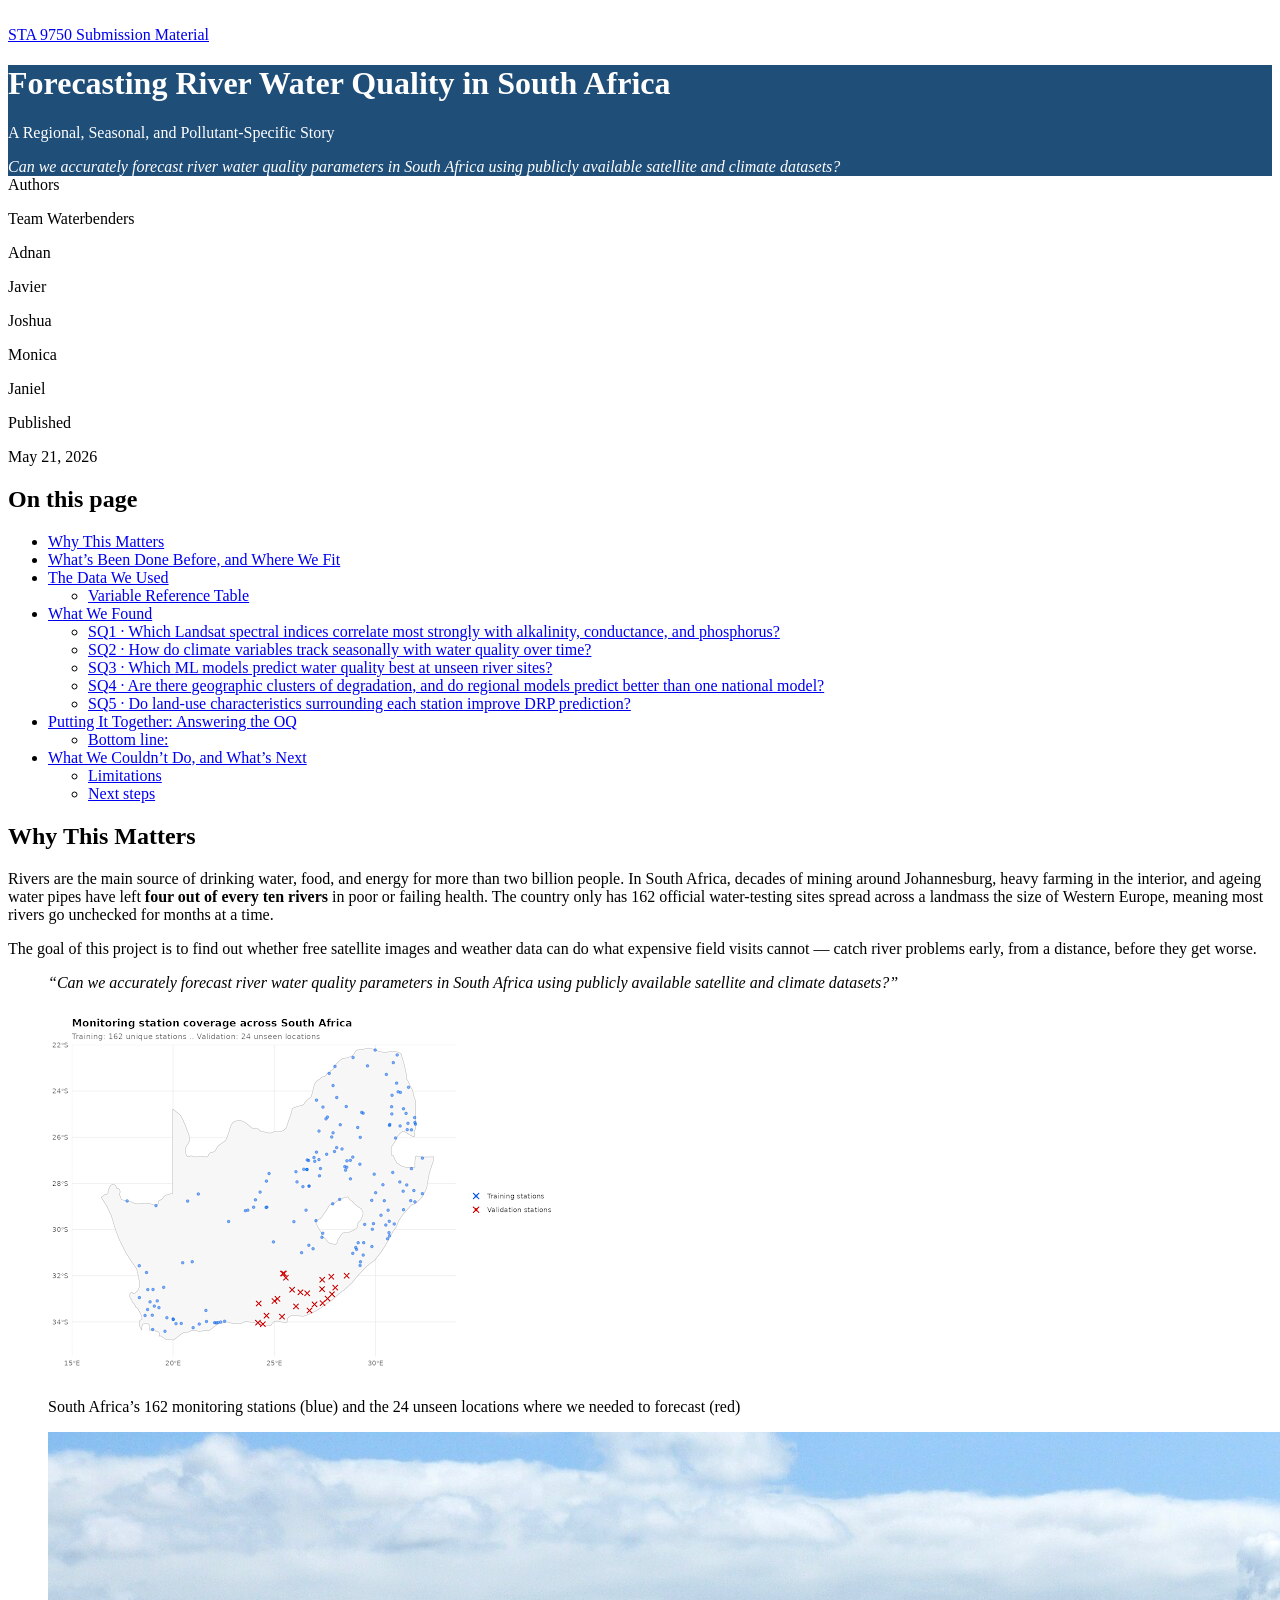
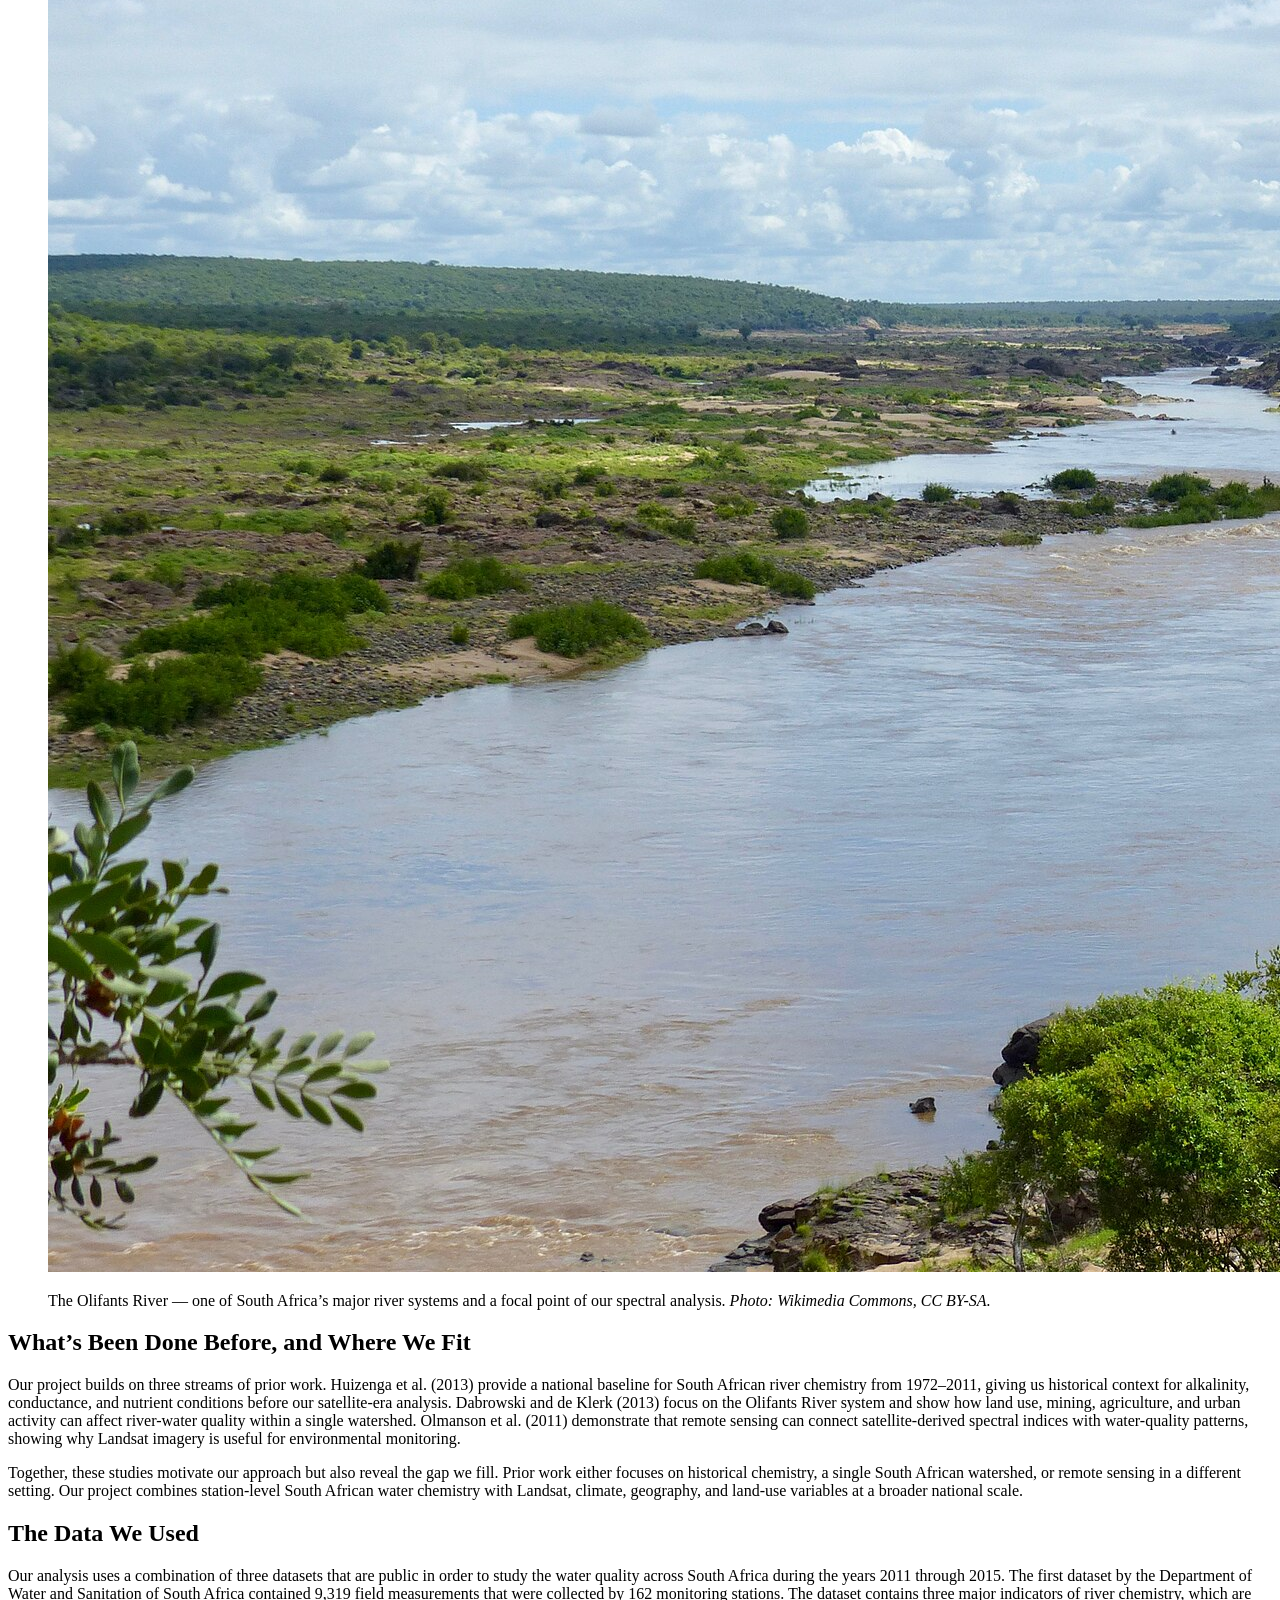
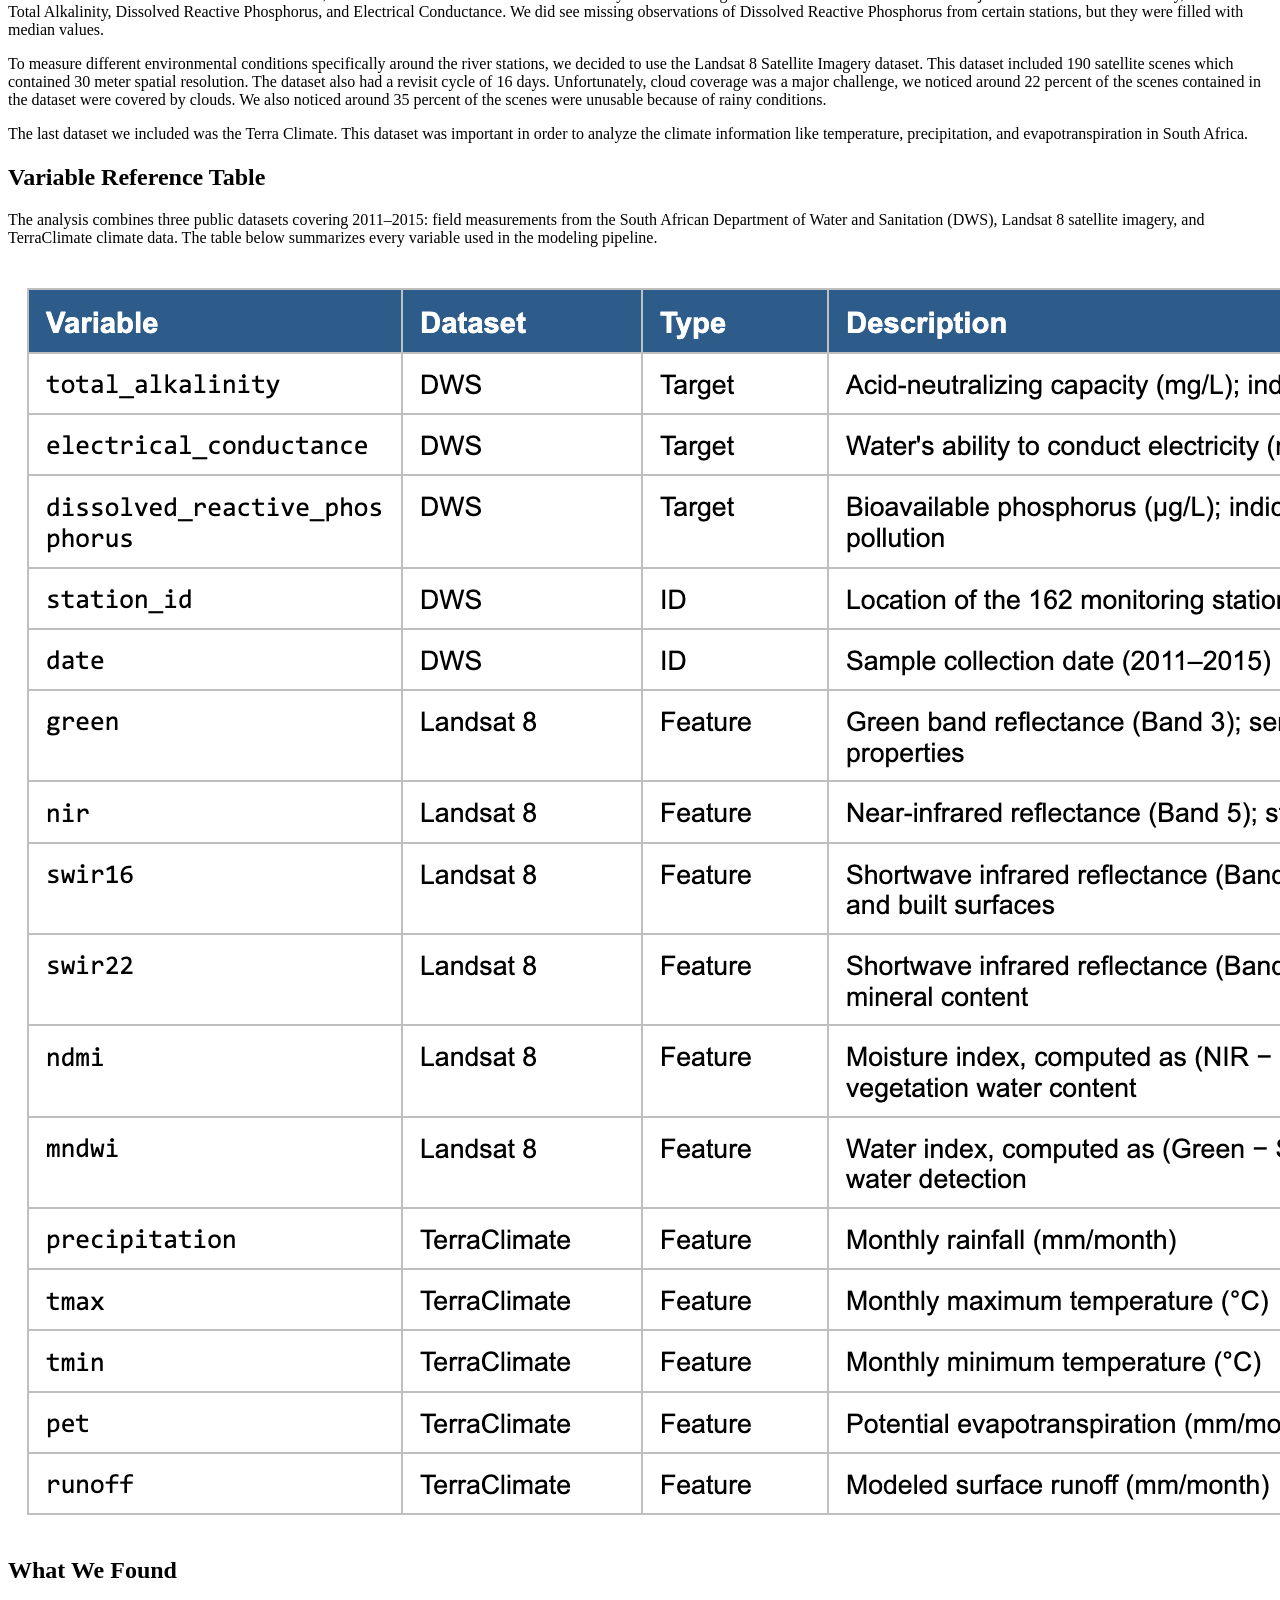
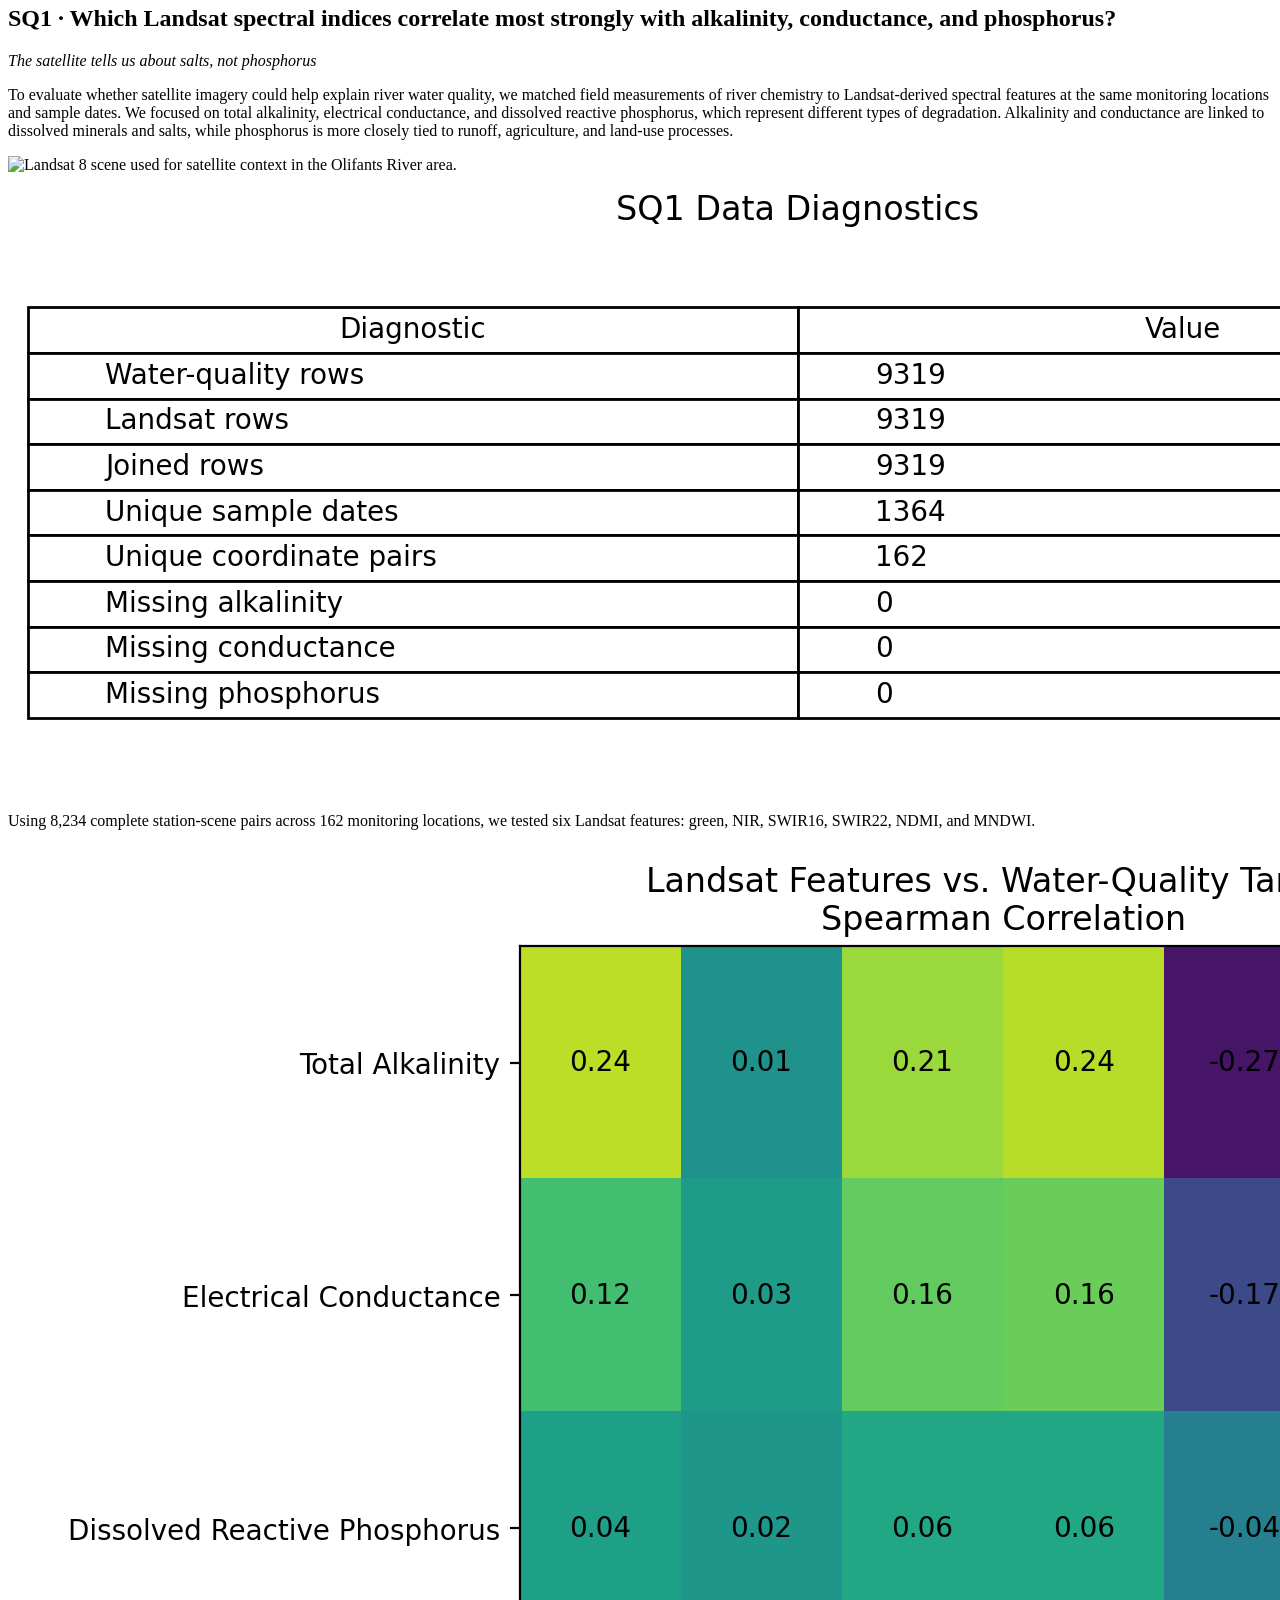
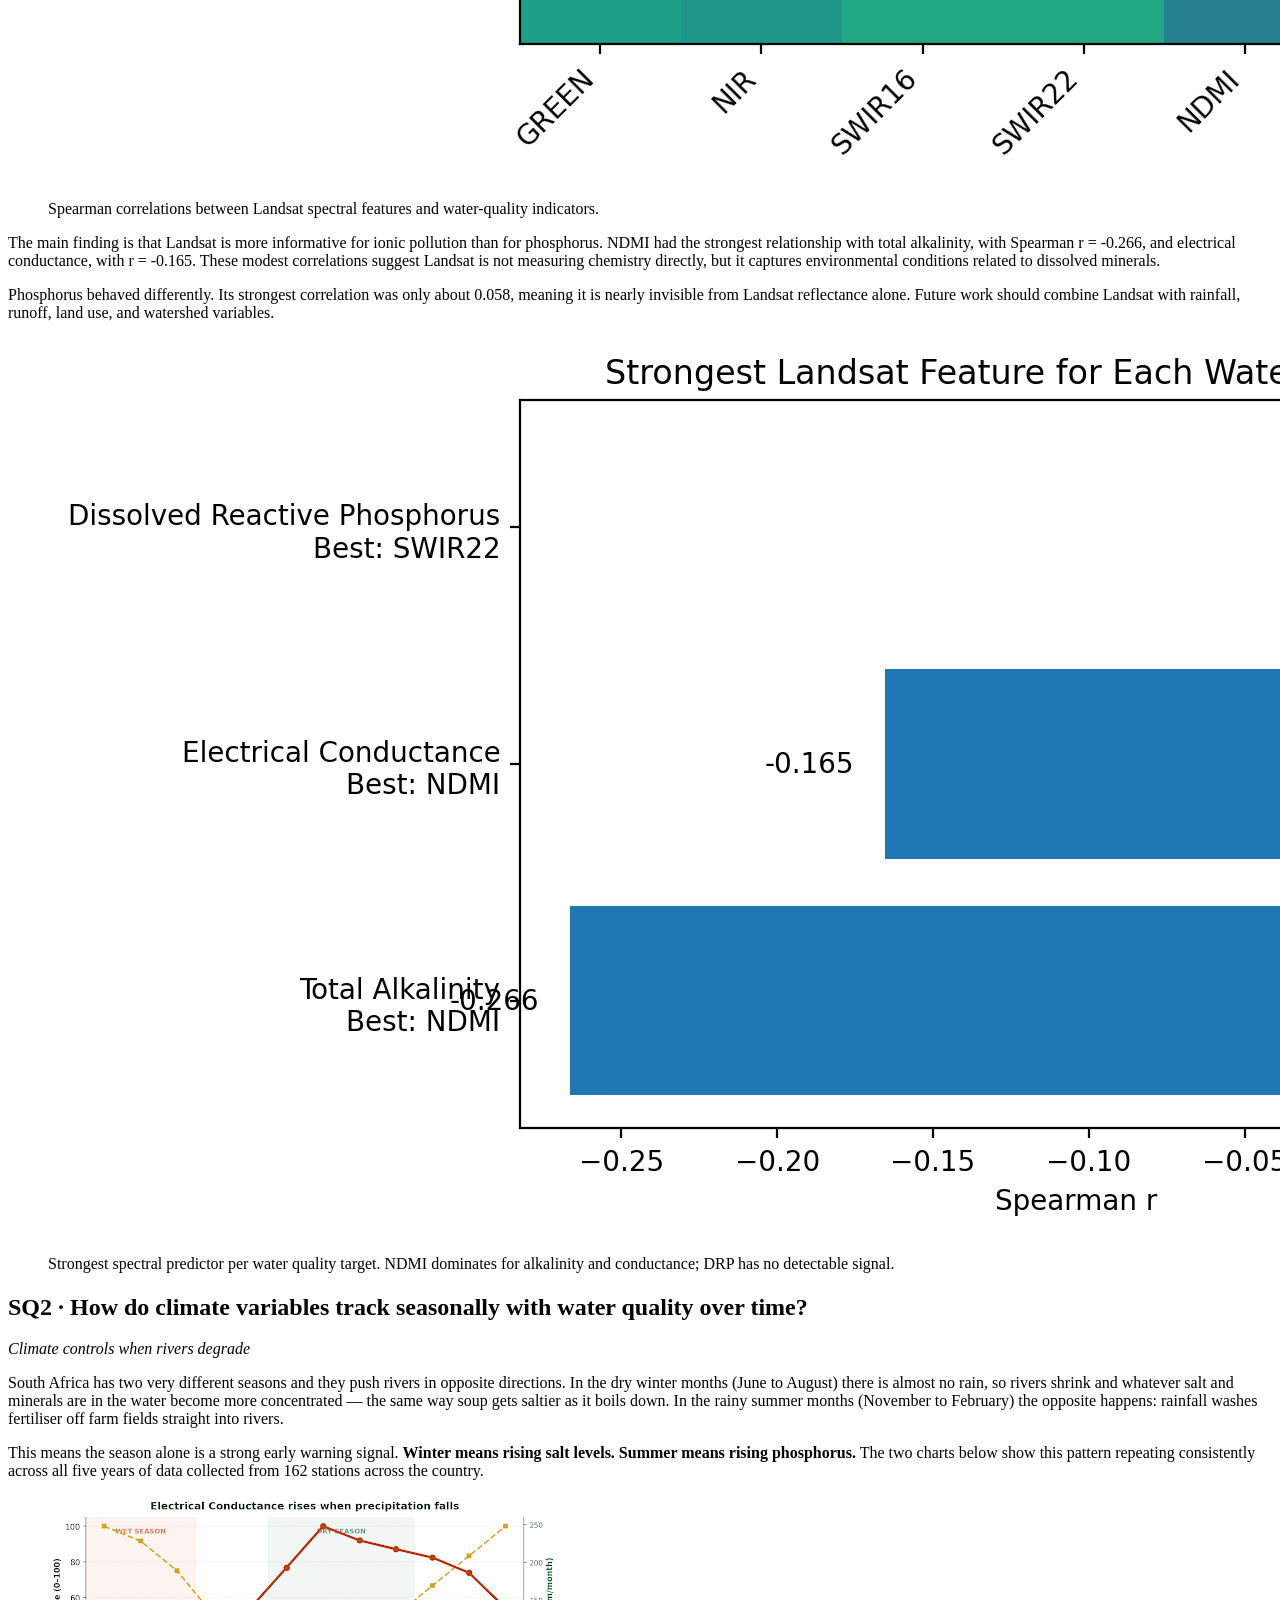
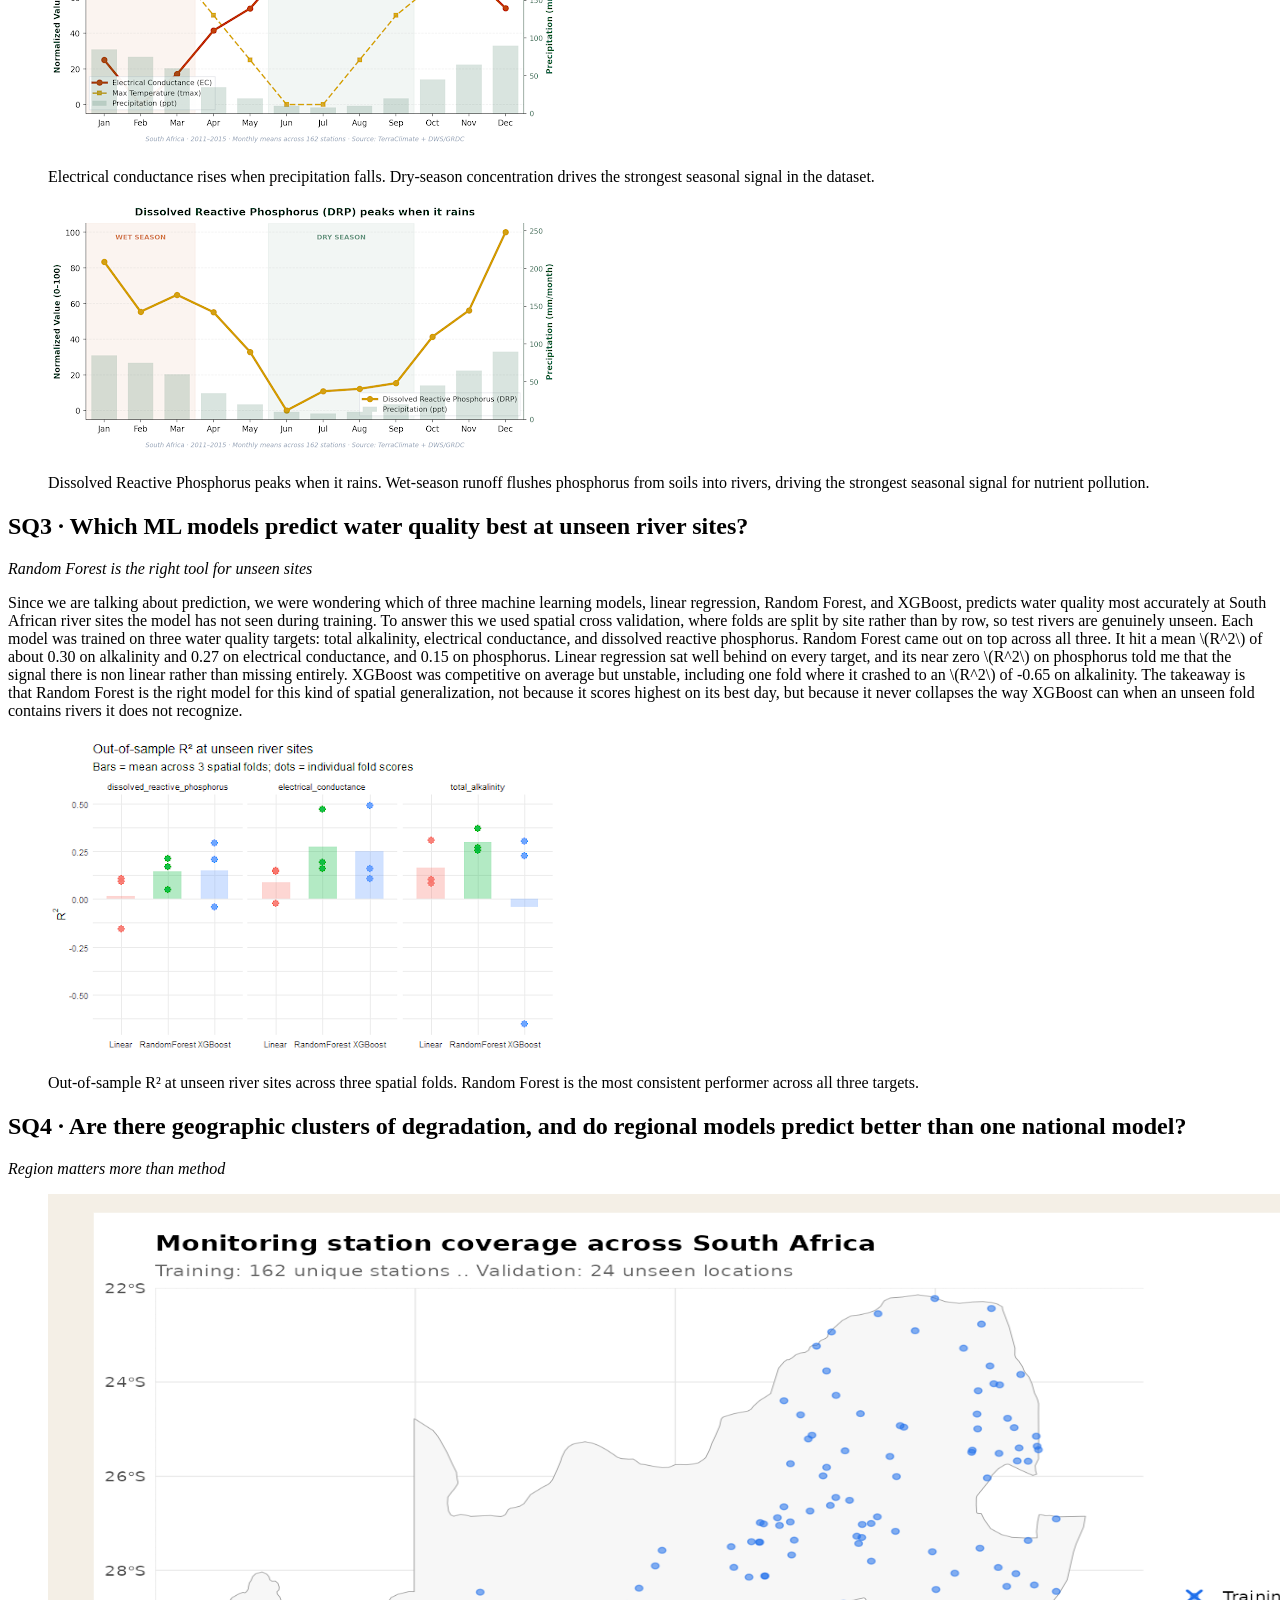
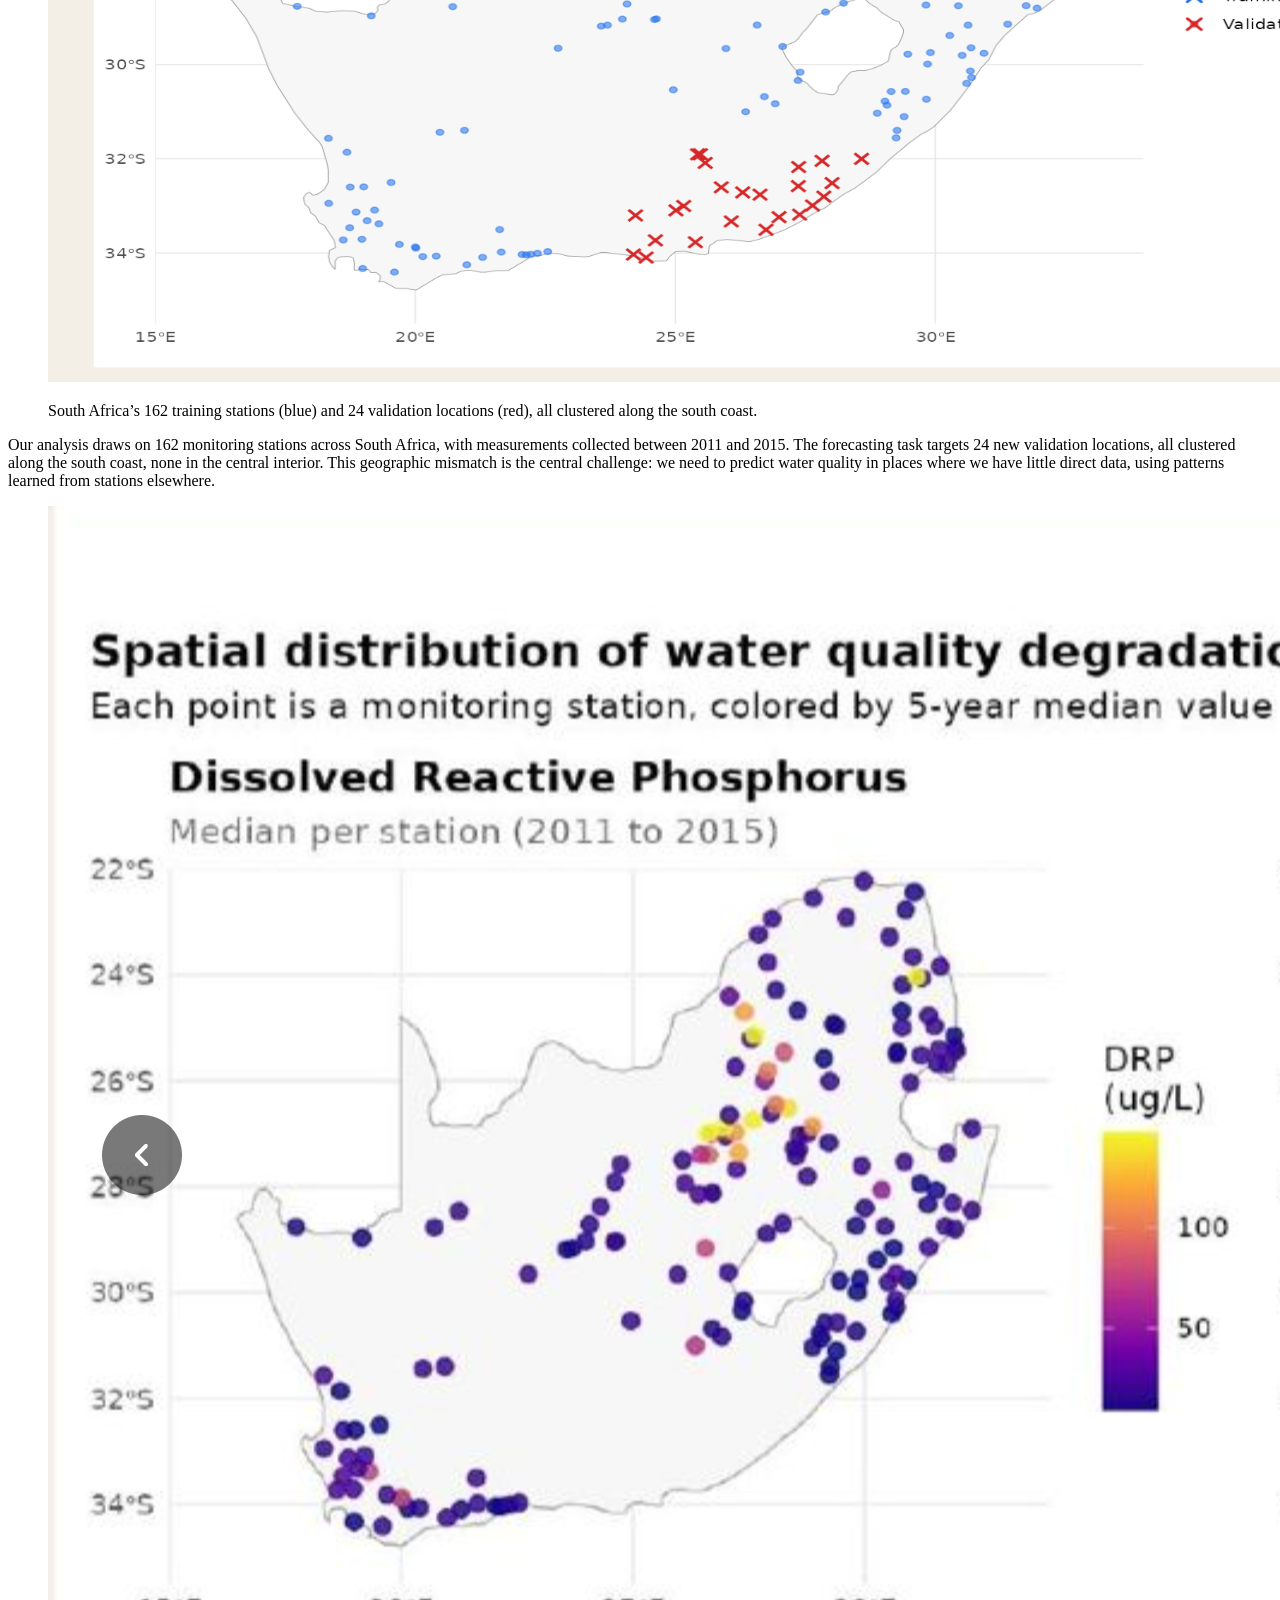
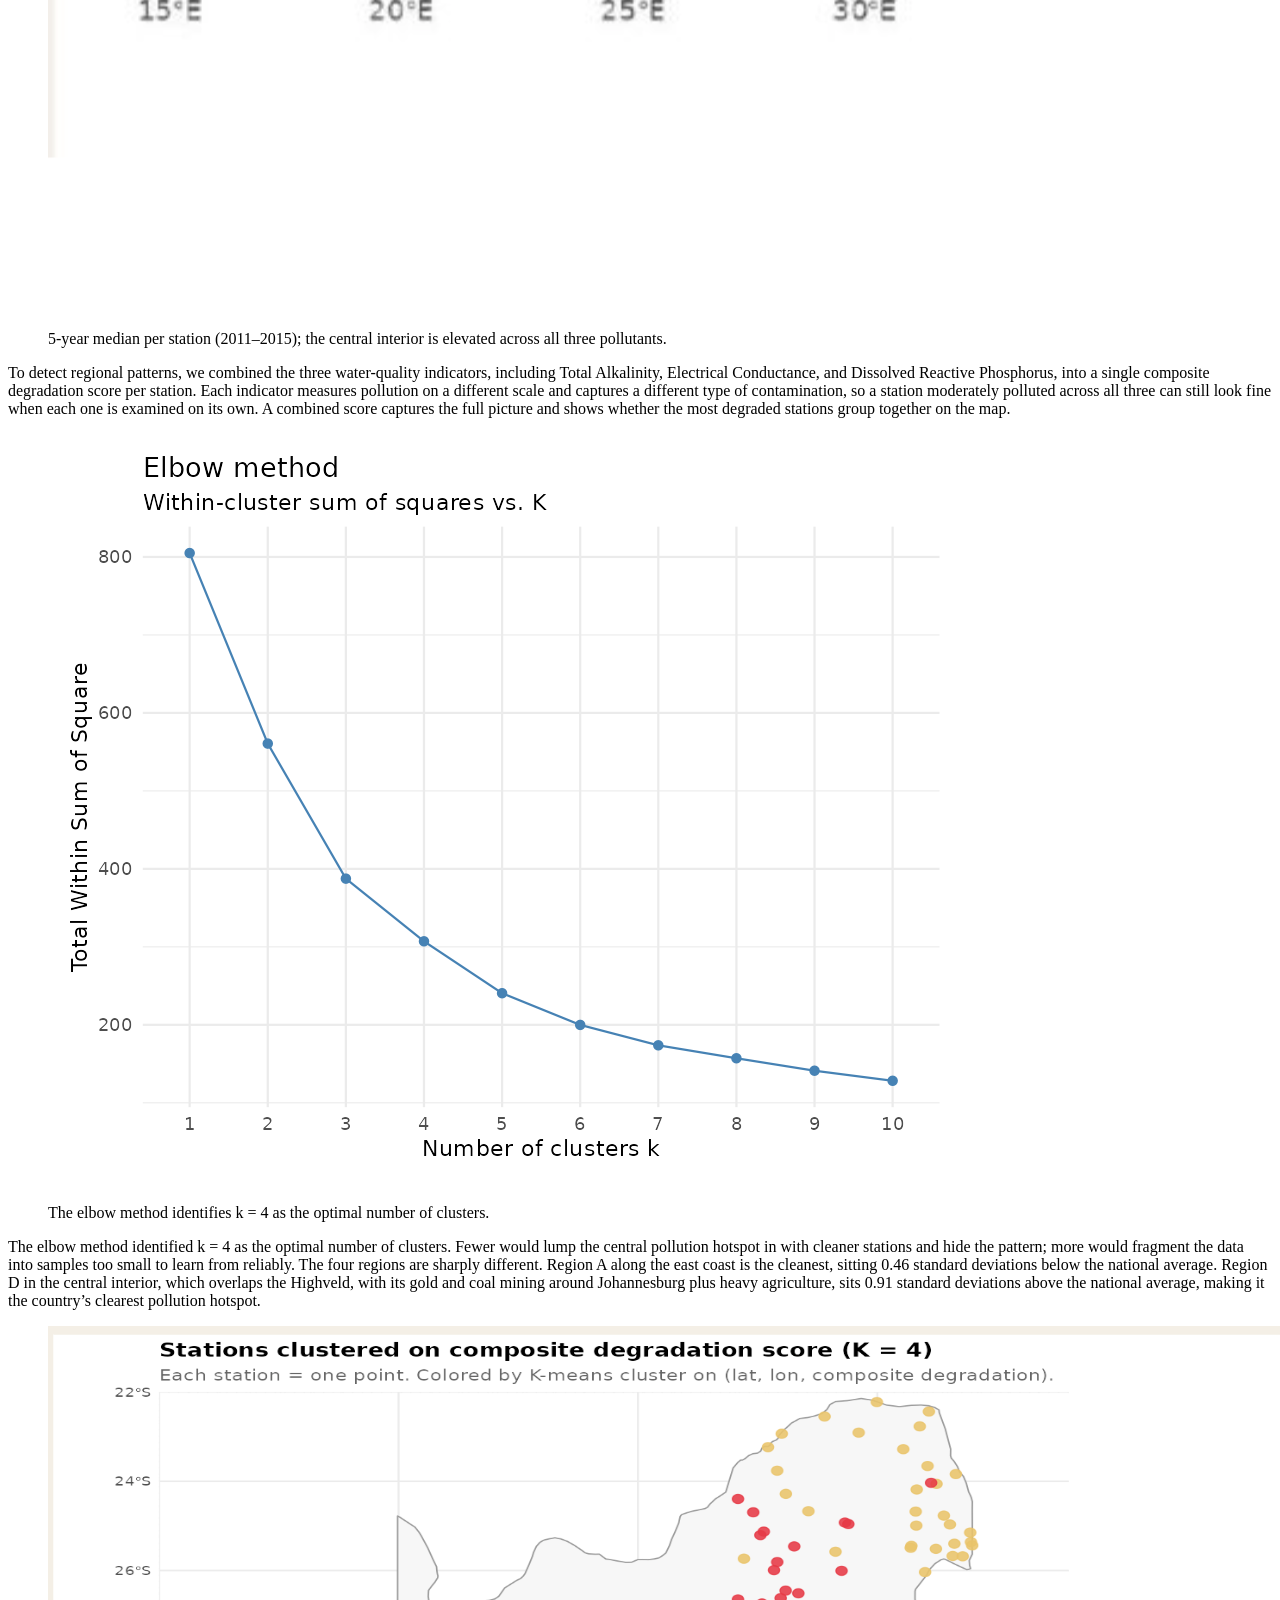
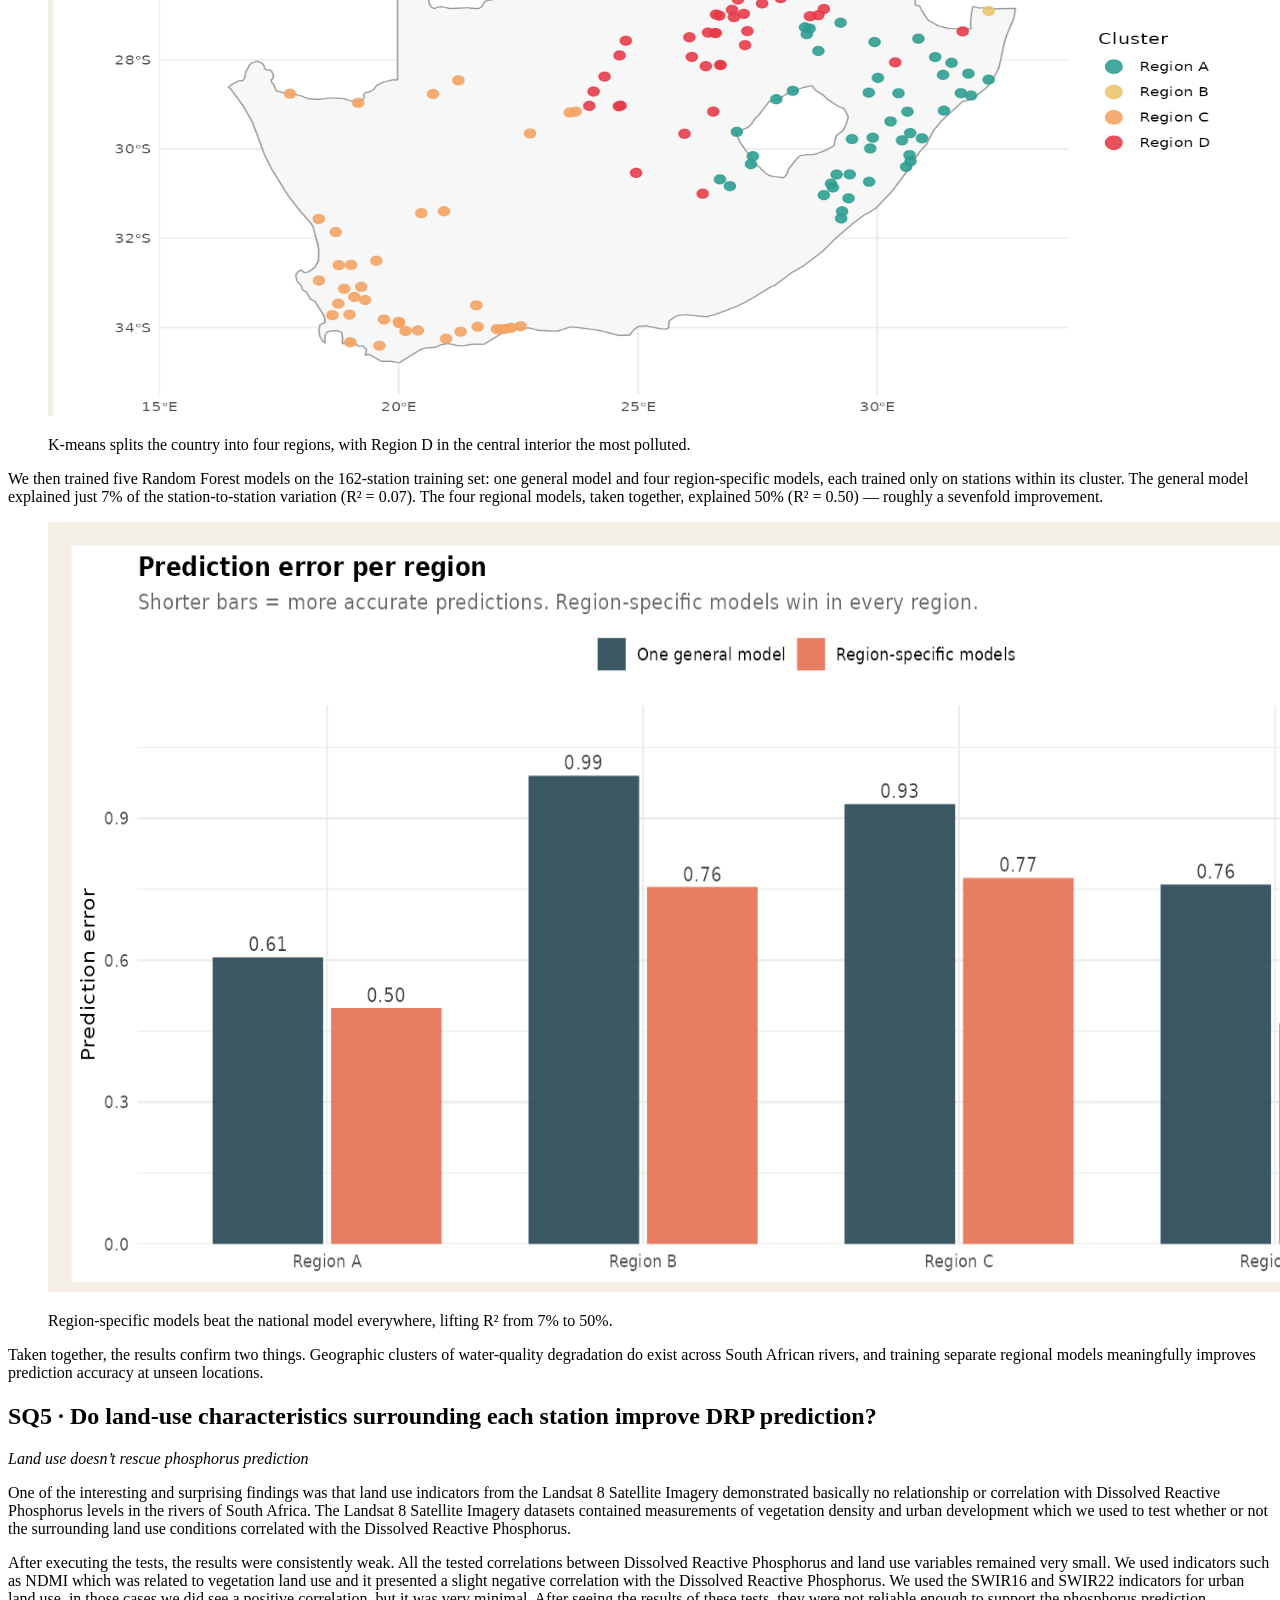
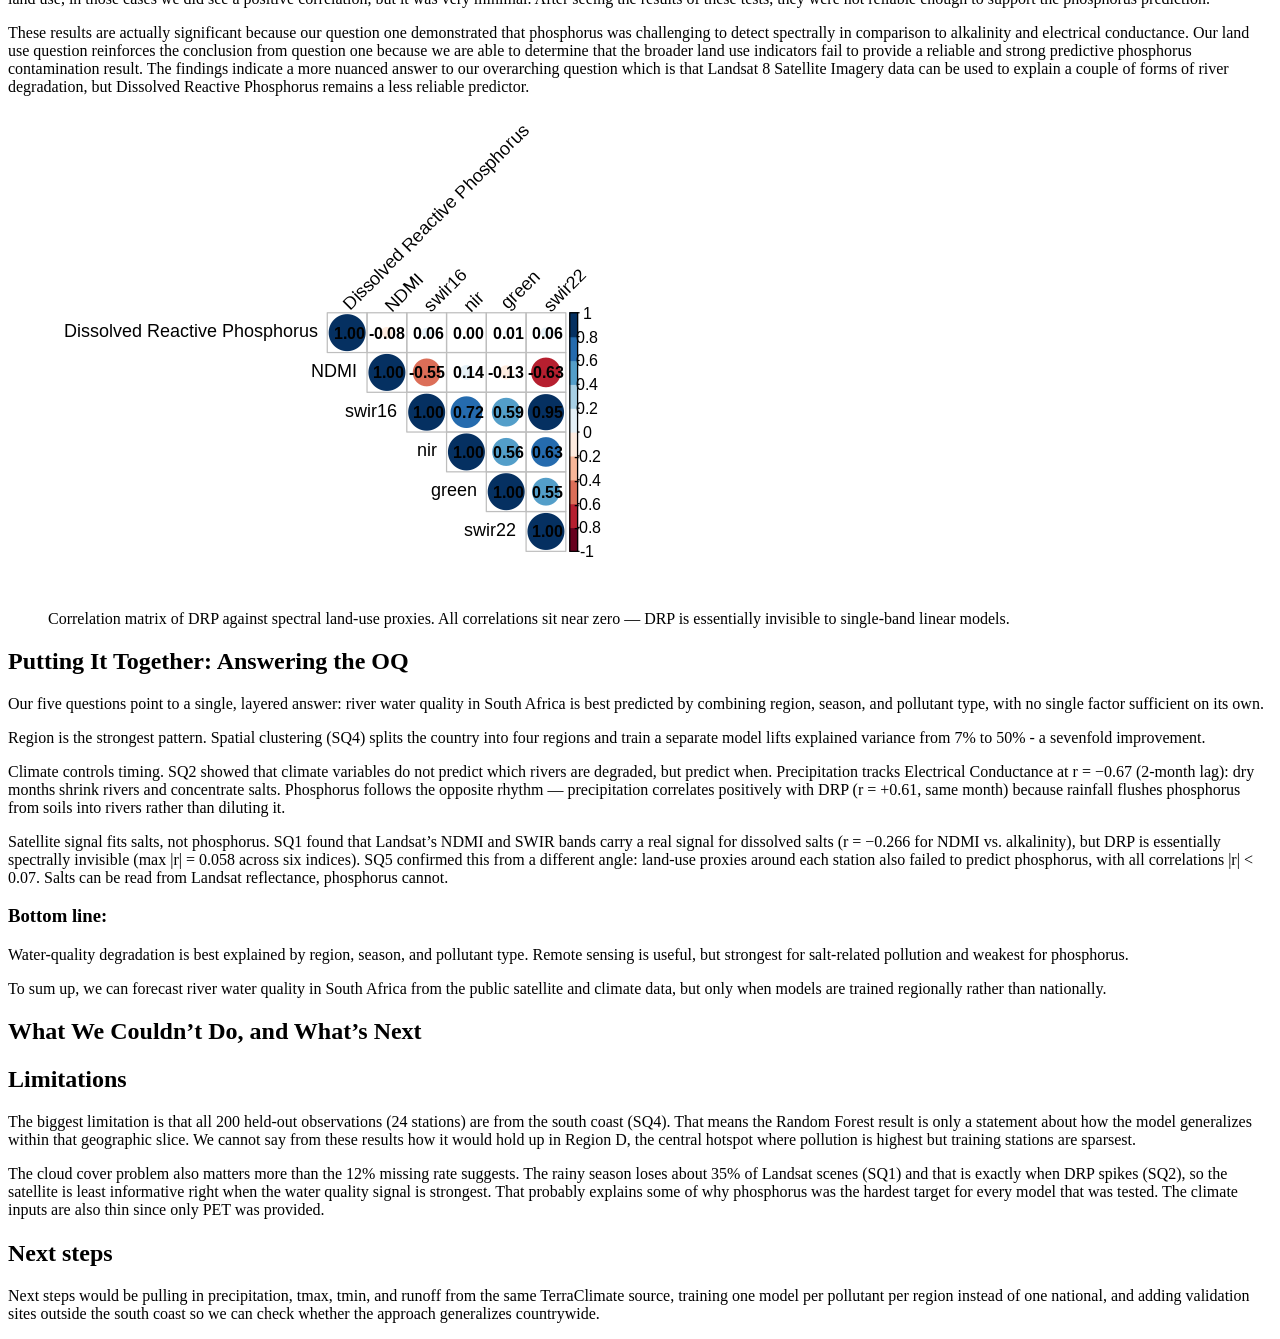
==== docs/Final_summary_report.html @ 7ebf46ab "final summary report submit-1st commit" ====
<!DOCTYPE html>
<html xmlns="http://www.w3.org/1999/xhtml" lang="en" xml:lang="en"><head>

<meta charset="utf-8">
<meta name="generator" content="quarto-1.8.27">

<meta name="viewport" content="width=device-width, initial-scale=1.0, user-scalable=yes">

<meta name="author" content="Team Waterbenders">
<meta name="author" content="Adnan">
<meta name="author" content="Javier">
<meta name="author" content="Joshua">
<meta name="author" content="Monica">
<meta name="author" content="Janiel">
<meta name="dcterms.date" content="2026-05-21">
<meta name="description" content="Can we accurately forecast river water quality parameters in South Africa using publicly available satellite and climate datasets?">

<title>Forecasting River Water Quality in South Africa – STA 9750 Submission Material</title>
<style>
code{white-space: pre-wrap;}
span.smallcaps{font-variant: small-caps;}
div.columns{display: flex; gap: min(4vw, 1.5em);}
div.column{flex: auto; overflow-x: auto;}
div.hanging-indent{margin-left: 1.5em; text-indent: -1.5em;}
ul.task-list{list-style: none;}
ul.task-list li input[type="checkbox"] {
  width: 0.8em;
  margin: 0 0.8em 0.2em -1em; /* quarto-specific, see https://github.com/quarto-dev/quarto-cli/issues/4556 */ 
  vertical-align: middle;
}
</style>


<script src="site_libs/quarto-nav/quarto-nav.js"></script>
<script src="site_libs/quarto-nav/headroom.min.js"></script>
<script src="site_libs/clipboard/clipboard.min.js"></script>
<script src="site_libs/quarto-search/autocomplete.umd.js"></script>
<script src="site_libs/quarto-search/fuse.min.js"></script>
<script src="site_libs/quarto-search/quarto-search.js"></script>
<meta name="quarto:offset" content="./">
<script src="site_libs/quarto-html/quarto.js" type="module"></script>
<script src="site_libs/quarto-html/tabsets/tabsets.js" type="module"></script>
<script src="site_libs/quarto-html/axe/axe-check.js" type="module"></script>
<script src="site_libs/quarto-html/popper.min.js"></script>
<script src="site_libs/quarto-html/tippy.umd.min.js"></script>
<script src="site_libs/quarto-html/anchor.min.js"></script>
<link href="site_libs/quarto-html/tippy.css" rel="stylesheet">
<link href="site_libs/quarto-html/quarto-syntax-highlighting-ed96de9b727972fe78a7b5d16c58bf87.css" rel="stylesheet" id="quarto-text-highlighting-styles">
<script src="site_libs/bootstrap/bootstrap.min.js"></script>
<link href="site_libs/bootstrap/bootstrap-icons.css" rel="stylesheet">
<link href="site_libs/bootstrap/bootstrap-32b4473cd2202a8632c428077b1bfa51.min.css" rel="stylesheet" append-hash="true" id="quarto-bootstrap" data-mode="light">
<script id="quarto-search-options" type="application/json">{
  "location": "navbar",
  "copy-button": false,
  "collapse-after": 3,
  "panel-placement": "end",
  "type": "overlay",
  "limit": 50,
  "keyboard-shortcut": [
    "f",
    "/",
    "s"
  ],
  "show-item-context": false,
  "language": {
    "search-no-results-text": "No results",
    "search-matching-documents-text": "matching documents",
    "search-copy-link-title": "Copy link to search",
    "search-hide-matches-text": "Hide additional matches",
    "search-more-match-text": "more match in this document",
    "search-more-matches-text": "more matches in this document",
    "search-clear-button-title": "Clear",
    "search-text-placeholder": "",
    "search-detached-cancel-button-title": "Cancel",
    "search-submit-button-title": "Submit",
    "search-label": "Search"
  }
}</script>
<style>html{ scroll-behavior: smooth; }</style>
<style>

      .quarto-title-block .quarto-title-banner h1,
      .quarto-title-block .quarto-title-banner h2,
      .quarto-title-block .quarto-title-banner h3,
      .quarto-title-block .quarto-title-banner h4,
      .quarto-title-block .quarto-title-banner h5,
      .quarto-title-block .quarto-title-banner h6
      {
        color: white;
      }

      .quarto-title-block .quarto-title-banner {
        color: white;
background: #1F4E79;
      }
</style>

  <script src="https://cdnjs.cloudflare.com/polyfill/v3/polyfill.min.js?features=es6"></script>
  <script src="https://cdn.jsdelivr.net/npm/mathjax@3/es5/tex-chtml-full.js" type="text/javascript"></script>

<script type="text/javascript">
const typesetMath = (el) => {
  if (window.MathJax) {
    // MathJax Typeset
    window.MathJax.typeset([el]);
  } else if (window.katex) {
    // KaTeX Render
    var mathElements = el.getElementsByClassName("math");
    var macros = [];
    for (var i = 0; i < mathElements.length; i++) {
      var texText = mathElements[i].firstChild;
      if (mathElements[i].tagName == "SPAN" && texText && texText.data) {
        window.katex.render(texText.data, mathElements[i], {
          displayMode: mathElements[i].classList.contains('display'),
          throwOnError: false,
          macros: macros,
          fleqn: false
        });
      }
    }
  }
}
window.Quarto = {
  typesetMath
};
</script>

<link rel="stylesheet" href="styles.css">
</head>

<body class="floating nav-fixed quarto-light">

<div id="quarto-search-results"></div>
  <header id="quarto-header" class="headroom fixed-top quarto-banner">
    <nav class="navbar navbar-expand-lg " data-bs-theme="dark">
      <div class="navbar-container container-fluid">
      <div class="navbar-brand-container mx-auto">
    <a class="navbar-brand" href="./index.html">
    <span class="navbar-title">STA 9750 Submission Material</span>
    </a>
  </div>
        <div class="quarto-navbar-tools tools-end">
</div>
      </div> <!-- /container-fluid -->
    </nav>
</header>
<!-- content -->
<header id="title-block-header" class="quarto-title-block default toc-left page-columns page-full">
  <div class="quarto-title-banner page-columns page-full">
    <div class="quarto-title column-page-right">
      <h1 class="title">Forecasting River Water Quality in South Africa</h1>
            <p class="subtitle lead">A Regional, Seasonal, and Pollutant-Specific Story</p>
                  <div>
        <div class="description">
          <em>Can we accurately forecast river water quality parameters in South Africa using publicly available satellite and climate datasets?</em><br><strong></strong>
        </div>
      </div>
                </div>
  </div>
    
  
  <div class="quarto-title-meta column-page-right">

      <div>
      <div class="quarto-title-meta-heading">Authors</div>
      <div class="quarto-title-meta-contents">
               <p>Team Waterbenders </p>
               <p>Adnan </p>
               <p>Javier </p>
               <p>Joshua </p>
               <p>Monica </p>
               <p>Janiel </p>
            </div>
    </div>
      
      <div>
      <div class="quarto-title-meta-heading">Published</div>
      <div class="quarto-title-meta-contents">
        <p class="date">May 21, 2026</p>
      </div>
    </div>
    
      
    </div>
    
  
  </header><div id="quarto-content" class="quarto-container page-columns page-rows-contents page-layout-full page-navbar">
<!-- sidebar -->
  <nav id="quarto-sidebar" class="sidebar collapse collapse-horizontal quarto-sidebar-collapse-item sidebar-navigation floating overflow-auto">
    <nav id="TOC" role="doc-toc" class="toc-active" data-toc-expanded="99">
    <h2 id="toc-title">On this page</h2>
   
  <ul>
  <li><a href="#sec-why" id="toc-sec-why" class="nav-link active" data-scroll-target="#sec-why">Why This Matters</a></li>
  <li><a href="#whats-been-done-before-and-where-we-fit" id="toc-whats-been-done-before-and-where-we-fit" class="nav-link" data-scroll-target="#whats-been-done-before-and-where-we-fit">What’s Been Done Before, and Where We Fit</a></li>
  <li><a href="#the-data-we-used" id="toc-the-data-we-used" class="nav-link" data-scroll-target="#the-data-we-used">The Data We Used</a>
  <ul class="collapse">
  <li><a href="#variable-reference-table" id="toc-variable-reference-table" class="nav-link" data-scroll-target="#variable-reference-table">Variable Reference Table</a></li>
  </ul></li>
  <li><a href="#what-we-found" id="toc-what-we-found" class="nav-link" data-scroll-target="#what-we-found">What We Found</a>
  <ul class="collapse">
  <li><a href="#sq1-which-landsat-spectral-indices-correlate-most-strongly-with-alkalinity-conductance-and-phosphorus" id="toc-sq1-which-landsat-spectral-indices-correlate-most-strongly-with-alkalinity-conductance-and-phosphorus" class="nav-link" data-scroll-target="#sq1-which-landsat-spectral-indices-correlate-most-strongly-with-alkalinity-conductance-and-phosphorus">SQ1 · Which Landsat spectral indices correlate most strongly with alkalinity, conductance, and phosphorus?</a></li>
  <li><a href="#sq2-how-do-climate-variables-track-seasonally-with-water-quality-over-time" id="toc-sq2-how-do-climate-variables-track-seasonally-with-water-quality-over-time" class="nav-link" data-scroll-target="#sq2-how-do-climate-variables-track-seasonally-with-water-quality-over-time">SQ2 · How do climate variables track seasonally with water quality over time?</a></li>
  <li><a href="#sq3-which-ml-models-predict-water-quality-best-at-unseen-river-sites" id="toc-sq3-which-ml-models-predict-water-quality-best-at-unseen-river-sites" class="nav-link" data-scroll-target="#sq3-which-ml-models-predict-water-quality-best-at-unseen-river-sites">SQ3 · Which ML models predict water quality best at unseen river sites?</a></li>
  <li><a href="#sq4-are-there-geographic-clusters-of-degradation-and-do-regional-models-predict-better-than-one-national-model" id="toc-sq4-are-there-geographic-clusters-of-degradation-and-do-regional-models-predict-better-than-one-national-model" class="nav-link" data-scroll-target="#sq4-are-there-geographic-clusters-of-degradation-and-do-regional-models-predict-better-than-one-national-model">SQ4 · Are there geographic clusters of degradation, and do regional models predict better than one national model?</a></li>
  <li><a href="#sq5-do-land-use-characteristics-surrounding-each-station-improve-drp-prediction" id="toc-sq5-do-land-use-characteristics-surrounding-each-station-improve-drp-prediction" class="nav-link" data-scroll-target="#sq5-do-land-use-characteristics-surrounding-each-station-improve-drp-prediction">SQ5 · Do land-use characteristics surrounding each station improve DRP prediction?</a></li>
  </ul></li>
  <li><a href="#sec-integration" id="toc-sec-integration" class="nav-link" data-scroll-target="#sec-integration">Putting It Together: Answering the OQ</a>
  <ul class="collapse">
  <li><a href="#bottom-line" id="toc-bottom-line" class="nav-link" data-scroll-target="#bottom-line">Bottom line:</a></li>
  </ul></li>
  <li><a href="#what-we-couldnt-do-and-whats-next" id="toc-what-we-couldnt-do-and-whats-next" class="nav-link" data-scroll-target="#what-we-couldnt-do-and-whats-next">What We Couldn’t Do, and What’s Next</a>
  <ul class="collapse">
  <li><a href="#limitations" id="toc-limitations" class="nav-link" data-scroll-target="#limitations">Limitations</a></li>
  <li><a href="#next-steps" id="toc-next-steps" class="nav-link" data-scroll-target="#next-steps">Next steps</a></li>
  </ul></li>
  </ul>
</nav>
</nav>
<div id="quarto-sidebar-glass" class="quarto-sidebar-collapse-item" data-bs-toggle="collapse" data-bs-target=".quarto-sidebar-collapse-item"></div>
<!-- margin-sidebar -->
    <div id="quarto-margin-sidebar" class="sidebar margin-sidebar zindex-bottom">
    </div>
<!-- main -->
<main class="content quarto-banner-title-block column-page-right" id="quarto-document-content">





<section id="sec-why" class="level1">
<h1>Why This Matters</h1>
<p>Rivers are the main source of drinking water, food, and energy for more than two billion people. In South Africa, decades of mining around Johannesburg, heavy farming in the interior, and ageing water pipes have left <strong>four out of every ten rivers</strong> in poor or failing health. The country only has 162 official water-testing sites spread across a landmass the size of Western Europe, meaning most rivers go unchecked for months at a time.</p>
<p>The goal of this project is to find out whether free satellite images and weather data can do what expensive field visits cannot — catch river problems early, from a distance, before they get worse.</p>
<blockquote class="blockquote">
<p><em>“Can we accurately forecast river water quality parameters in South Africa using publicly available satellite and climate datasets?”</em></p>
</blockquote>
<div class="quarto-layout-panel" data-layout-ncol="2">
<div class="quarto-layout-row">
<div class="quarto-layout-cell" style="flex-basis: 50.0%;justify-content: flex-start;">
<div class="quarto-figure quarto-figure-center">
<figure class="figure">
<p><img src="images/opening.png" class="img-fluid figure-img"></p>
<figcaption>South Africa’s 162 monitoring stations (blue) and the 24 unseen locations where we needed to forecast (red)</figcaption>
</figure>
</div>
</div>
<div class="quarto-layout-cell" style="flex-basis: 50.0%;justify-content: flex-start;">
<div class="quarto-figure quarto-figure-center">
<figure class="figure">
<p><img src="images/Olifants_River.jpg" class="img-fluid figure-img"></p>
<figcaption>The Olifants River — one of South Africa’s major river systems and a focal point of our spectral analysis. <em>Photo: Wikimedia Commons, CC BY-SA.</em></figcaption>
</figure>
</div>
</div>
</div>
</div>
</section>
<section id="whats-been-done-before-and-where-we-fit" class="level1">
<h1>What’s Been Done Before, and Where We Fit</h1>
<p>Our project builds on three streams of prior work. Huizenga et al.&nbsp;(2013) provide a national baseline for South African river chemistry from 1972–2011, giving us historical context for alkalinity, conductance, and nutrient conditions before our satellite-era analysis. Dabrowski and de Klerk (2013) focus on the Olifants River system and show how land use, mining, agriculture, and urban activity can affect river-water quality within a single watershed. Olmanson et al.&nbsp;(2011) demonstrate that remote sensing can connect satellite-derived spectral indices with water-quality patterns, showing why Landsat imagery is useful for environmental monitoring.</p>
<p>Together, these studies motivate our approach but also reveal the gap we fill. Prior work either focuses on historical chemistry, a single South African watershed, or remote sensing in a different setting. Our project combines station-level South African water chemistry with Landsat, climate, geography, and land-use variables at a broader national scale.</p>
</section>
<section id="the-data-we-used" class="level1">
<h1>The Data We Used</h1>
<p>Our analysis uses a combination of three datasets that are public in order to study the water quality across South Africa during the years 2011 through 2015. The first dataset by the Department of Water and Sanitation of South Africa contained 9,319 field measurements that were collected by 162 monitoring stations. The dataset contains three major indicators of river chemistry, which are Total Alkalinity, Dissolved Reactive Phosphorus, and Electrical Conductance. We did see missing observations of Dissolved Reactive Phosphorus from certain stations, but they were filled with median values.</p>
<p>To measure different environmental conditions specifically around the river stations, we decided to use the Landsat 8 Satellite Imagery dataset. This dataset included 190 satellite scenes which contained 30 meter spatial resolution. The dataset also had a revisit cycle of 16 days. Unfortunately, cloud coverage was a major challenge, we noticed around 22 percent of the scenes contained in the dataset were covered by clouds. We also noticed around 35 percent of the scenes were unusable because of rainy conditions.</p>
<p>The last dataset we included was the Terra Climate. This dataset was important in order to analyze the climate information like temperature, precipitation, and evapotranspiration in South Africa.</p>
<section id="variable-reference-table" class="level2">
<h2 class="anchored" data-anchor-id="variable-reference-table">Variable Reference Table</h2>
<p>The analysis combines three public datasets covering 2011–2015: field measurements from the South African Department of Water and Sanitation (DWS), Landsat 8 satellite imagery, and TerraClimate climate data. The table below summarizes every variable used in the modeling pipeline.</p>
<p><img src="images/data_table.png" class="img-fluid"></p>
</section>
</section>
<section id="what-we-found" class="level1">
<h1>What We Found</h1>
<section id="sq1-which-landsat-spectral-indices-correlate-most-strongly-with-alkalinity-conductance-and-phosphorus" class="level2">
<h2 class="anchored" data-anchor-id="sq1-which-landsat-spectral-indices-correlate-most-strongly-with-alkalinity-conductance-and-phosphorus">SQ1 · Which Landsat spectral indices correlate most strongly with alkalinity, conductance, and phosphorus?</h2>
<p><em>The satellite tells us about salts, not phosphorus</em></p>
<p>To evaluate whether satellite imagery could help explain river water quality, we matched field measurements of river chemistry to Landsat-derived spectral features at the same monitoring locations and sample dates. We focused on total alkalinity, electrical conductance, and dissolved reactive phosphorus, which represent different types of degradation. Alkalinity and conductance are linked to dissolved minerals and salts, while phosphorus is more closely tied to runoff, agriculture, and land-use processes.</p>
<p><img src="images/SQ1-1.png" class="img-fluid" alt="Landsat 8 scene used for satellite context in the Olifants River area."> <img src="images/SQ1-2.png" class="img-fluid" alt="."></p>
<p>Using 8,234 complete station-scene pairs across 162 monitoring locations, we tested six Landsat features: green, NIR, SWIR16, SWIR22, NDMI, and MNDWI.</p>
<div class="quarto-figure quarto-figure-center">
<figure class="figure">
<p><img src="images/SQ1-3.png" class="img-fluid figure-img"></p>
<figcaption>Spearman correlations between Landsat spectral features and water-quality indicators.</figcaption>
</figure>
</div>
<p>The main finding is that Landsat is more informative for ionic pollution than for phosphorus. NDMI had the strongest relationship with total alkalinity, with Spearman r = -0.266, and electrical conductance, with r = -0.165. These modest correlations suggest Landsat is not measuring chemistry directly, but it captures environmental conditions related to dissolved minerals.</p>
<p>Phosphorus behaved differently. Its strongest correlation was only about 0.058, meaning it is nearly invisible from Landsat reflectance alone. Future work should combine Landsat with rainfall, runoff, land use, and watershed variables.</p>
<div class="quarto-figure quarto-figure-center">
<figure class="figure">
<p><img src="images/SQ1-5.png" class="img-fluid figure-img"></p>
<figcaption>Strongest spectral predictor per water quality target. NDMI dominates for alkalinity and conductance; DRP has no detectable signal.</figcaption>
</figure>
</div>
</section>
<section id="sq2-how-do-climate-variables-track-seasonally-with-water-quality-over-time" class="level2">
<h2 class="anchored" data-anchor-id="sq2-how-do-climate-variables-track-seasonally-with-water-quality-over-time">SQ2 · How do climate variables track seasonally with water quality over time?</h2>
<p><em>Climate controls when rivers degrade</em></p>
<p>South Africa has two very different seasons and they push rivers in opposite directions. In the dry winter months (June to August) there is almost no rain, so rivers shrink and whatever salt and minerals are in the water become more concentrated — the same way soup gets saltier as it boils down. In the rainy summer months (November to February) the opposite happens: rainfall washes fertiliser off farm fields straight into rivers.</p>
<p>This means the season alone is a strong early warning signal. <strong>Winter means rising salt levels. Summer means rising phosphorus.</strong> The two charts below show this pattern repeating consistently across all five years of data collected from 162 stations across the country.</p>
<div class="quarto-layout-panel" data-layout-ncol="2">
<div class="quarto-layout-row">
<div class="quarto-layout-cell" style="flex-basis: 50.0%;justify-content: flex-start;">
<div class="quarto-figure quarto-figure-center">
<figure class="figure">
<p><img src="images/SQ2-1.png" class="img-fluid figure-img"></p>
<figcaption>Electrical conductance rises when precipitation falls. Dry-season concentration drives the strongest seasonal signal in the dataset.</figcaption>
</figure>
</div>
</div>
<div class="quarto-layout-cell" style="flex-basis: 50.0%;justify-content: flex-start;">
<div class="quarto-figure quarto-figure-center">
<figure class="figure">
<p><img src="images/SQ2-2.png" class="img-fluid figure-img"></p>
<figcaption>Dissolved Reactive Phosphorus peaks when it rains. Wet-season runoff flushes phosphorus from soils into rivers, driving the strongest seasonal signal for nutrient pollution.</figcaption>
</figure>
</div>
</div>
</div>
</div>
</section>
<section id="sq3-which-ml-models-predict-water-quality-best-at-unseen-river-sites" class="level2">
<h2 class="anchored" data-anchor-id="sq3-which-ml-models-predict-water-quality-best-at-unseen-river-sites">SQ3 · Which ML models predict water quality best at unseen river sites?</h2>
<p><em>Random Forest is the right tool for unseen sites</em></p>
<p>Since we are talking about prediction, we were wondering which of three machine learning models, linear regression, Random Forest, and XGBoost, predicts water quality most accurately at South African river sites the model has not seen during training. To answer this we used spatial cross validation, where folds are split by site rather than by row, so test rivers are genuinely unseen. Each model was trained on three water quality targets: total alkalinity, electrical conductance, and dissolved reactive phosphorus. Random Forest came out on top across all three. It hit a mean <span class="math inline">\(R^2\)</span> of about 0.30 on alkalinity and 0.27 on electrical conductance, and 0.15 on phosphorus. Linear regression sat well behind on every target, and its near zero <span class="math inline">\(R^2\)</span> on phosphorus told me that the signal there is non linear rather than missing entirely. XGBoost was competitive on average but unstable, including one fold where it crashed to an <span class="math inline">\(R^2\)</span> of -0.65 on alkalinity. The takeaway is that Random Forest is the right model for this kind of spatial generalization, not because it scores highest on its best day, but because it never collapses the way XGBoost can when an unseen fold contains rivers it does not recognize.</p>
<div class="quarto-figure quarto-figure-center">
<figure class="figure">
<p><img src="images/SQ3.png" class="img-fluid figure-img"></p>
<figcaption>Out-of-sample R² at unseen river sites across three spatial folds. Random Forest is the most consistent performer across all three targets.</figcaption>
</figure>
</div>
</section>
<section id="sq4-are-there-geographic-clusters-of-degradation-and-do-regional-models-predict-better-than-one-national-model" class="level2">
<h2 class="anchored" data-anchor-id="sq4-are-there-geographic-clusters-of-degradation-and-do-regional-models-predict-better-than-one-national-model">SQ4 · Are there geographic clusters of degradation, and do regional models predict better than one national model?</h2>
<p><em>Region matters more than method</em></p>
<div class="quarto-figure quarto-figure-center">
<figure class="figure">
<p><img src="images/SQ4-1.png" class="img-fluid figure-img"></p>
<figcaption>South Africa’s 162 training stations (blue) and 24 validation locations (red), all clustered along the south coast.</figcaption>
</figure>
</div>
<p>Our analysis draws on 162 monitoring stations across South Africa, with measurements collected between 2011 and 2015. The forecasting task targets 24 new validation locations, all clustered along the south coast, none in the central interior. This geographic mismatch is the central challenge: we need to predict water quality in places where we have little direct data, using patterns learned from stations elsewhere.</p>
<div class="quarto-figure quarto-figure-center">
<figure class="figure">
<p><img src="images/SQ4-2.png" class="img-fluid figure-img"></p>
<figcaption>5-year median per station (2011–2015); the central interior is elevated across all three pollutants.</figcaption>
</figure>
</div>
<p>To detect regional patterns, we combined the three water-quality indicators, including Total Alkalinity, Electrical Conductance, and Dissolved Reactive Phosphorus, into a single composite degradation score per station. Each indicator measures pollution on a different scale and captures a different type of contamination, so a station moderately polluted across all three can still look fine when each one is examined on its own. A combined score captures the full picture and shows whether the most degraded stations group together on the map.</p>
<div class="quarto-figure quarto-figure-center">
<figure class="figure">
<p><img src="images/SQ4-3.png" class="img-fluid figure-img"></p>
<figcaption>The elbow method identifies k = 4 as the optimal number of clusters.</figcaption>
</figure>
</div>
<p>The elbow method identified k = 4 as the optimal number of clusters. Fewer would lump the central pollution hotspot in with cleaner stations and hide the pattern; more would fragment the data into samples too small to learn from reliably. The four regions are sharply different. Region A along the east coast is the cleanest, sitting 0.46 standard deviations below the national average. Region D in the central interior, which overlaps the Highveld, with its gold and coal mining around Johannesburg plus heavy agriculture, sits 0.91 standard deviations above the national average, making it the country’s clearest pollution hotspot.</p>
<div class="quarto-figure quarto-figure-center">
<figure class="figure">
<p><img src="images/SQ4-4.png" class="img-fluid figure-img"></p>
<figcaption>K-means splits the country into four regions, with Region D in the central interior the most polluted.</figcaption>
</figure>
</div>
<p>We then trained five Random Forest models on the 162-station training set: one general model and four region-specific models, each trained only on stations within its cluster. The general model explained just 7% of the station-to-station variation (R² = 0.07). The four regional models, taken together, explained 50% (R² = 0.50) — roughly a sevenfold improvement.</p>
<div class="quarto-figure quarto-figure-center">
<figure class="figure">
<p><img src="images/SQ4-5.png" class="img-fluid figure-img"></p>
<figcaption>Region-specific models beat the national model everywhere, lifting R² from 7% to 50%.</figcaption>
</figure>
</div>
<p>Taken together, the results confirm two things. Geographic clusters of water-quality degradation do exist across South African rivers, and training separate regional models meaningfully improves prediction accuracy at unseen locations.</p>
</section>
<section id="sq5-do-land-use-characteristics-surrounding-each-station-improve-drp-prediction" class="level2">
<h2 class="anchored" data-anchor-id="sq5-do-land-use-characteristics-surrounding-each-station-improve-drp-prediction">SQ5 · Do land-use characteristics surrounding each station improve DRP prediction?</h2>
<p><em>Land use doesn’t rescue phosphorus prediction</em></p>
<p>One of the interesting and surprising findings was that land use indicators from the Landsat 8 Satellite Imagery demonstrated basically no relationship or correlation with Dissolved Reactive Phosphorus levels in the rivers of South Africa. The Landsat 8 Satellite Imagery datasets contained measurements of vegetation density and urban development which we used to test whether or not the surrounding land use conditions correlated with the Dissolved Reactive Phosphorus.</p>
<p>After executing the tests, the results were consistently weak. All the tested correlations between Dissolved Reactive Phosphorus and land use variables remained very small. We used indicators such as NDMI which was related to vegetation land use and it presented a slight negative correlation with the Dissolved Reactive Phosphorus. We used the SWIR16 and SWIR22 indicators for urban land use, in those cases we did see a positive correlation, but it was very minimal. After seeing the results of these tests, they were not reliable enough to support the phosphorus prediction.</p>
<p>These results are actually significant because our question one demonstrated that phosphorus was challenging to detect spectrally in comparison to alkalinity and electrical conductance. Our land use question reinforces the conclusion from question one because we are able to determine that the broader land use indicators fail to provide a reliable and strong predictive phosphorus contamination result. The findings indicate a more nuanced answer to our overarching question which is that Landsat 8 Satellite Imagery data can be used to explain a couple of forms of river degradation, but Dissolved Reactive Phosphorus remains a less reliable predictor.</p>
<div class="quarto-figure quarto-figure-center">
<figure class="figure">
<p><img src="images/SQ5.png" class="img-fluid figure-img"></p>
<figcaption>Correlation matrix of DRP against spectral land-use proxies. All correlations sit near zero — DRP is essentially invisible to single-band linear models.</figcaption>
</figure>
</div>
</section>
</section>
<section id="sec-integration" class="level1">
<h1>Putting It Together: Answering the OQ</h1>
<p>Our five questions point to a single, layered answer: river water quality in South Africa is best predicted by combining region, season, and pollutant type, with no single factor sufficient on its own.</p>
<p>Region is the strongest pattern. Spatial clustering (SQ4) splits the country into four regions and train a separate model lifts explained variance from 7% to 50% - a sevenfold improvement.</p>
<p>Climate controls timing. SQ2 showed that climate variables do not predict which rivers are degraded, but predict when. Precipitation tracks Electrical Conductance at r = −0.67 (2-month lag): dry months shrink rivers and concentrate salts. Phosphorus follows the opposite rhythm — precipitation correlates positively with DRP (r = +0.61, same month) because rainfall flushes phosphorus from soils into rivers rather than diluting it.</p>
<p>Satellite signal fits salts, not phosphorus. SQ1 found that Landsat’s NDMI and SWIR bands carry a real signal for dissolved salts (r = −0.266 for NDMI vs.&nbsp;alkalinity), but DRP is essentially spectrally invisible (max |r| = 0.058 across six indices). SQ5 confirmed this from a different angle: land-use proxies around each station also failed to predict phosphorus, with all correlations |r| &lt; 0.07. Salts can be read from Landsat reflectance, phosphorus cannot.</p>
<section id="bottom-line" class="level3">
<h3 class="anchored" data-anchor-id="bottom-line">Bottom line:</h3>
<p>Water-quality degradation is best explained by region, season, and pollutant type. Remote sensing is useful, but strongest for salt-related pollution and weakest for phosphorus.</p>
<p>To sum up, we can forecast river water quality in South Africa from the public satellite and climate data, but only when models are trained regionally rather than nationally.</p>
</section>
</section>
<section id="what-we-couldnt-do-and-whats-next" class="level1">
<h1>What We Couldn’t Do, and What’s Next</h1>
<section id="limitations" class="level2">
<h2 class="anchored" data-anchor-id="limitations">Limitations</h2>
<p>The biggest limitation is that all 200 held-out observations (24 stations) are from the south coast (SQ4). That means the Random Forest result is only a statement about how the model generalizes within that geographic slice. We cannot say from these results how it would hold up in Region D, the central hotspot where pollution is highest but training stations are sparsest.</p>
<p>The cloud cover problem also matters more than the 12% missing rate suggests. The rainy season loses about 35% of Landsat scenes (SQ1) and that is exactly when DRP spikes (SQ2), so the satellite is least informative right when the water quality signal is strongest. That probably explains some of why phosphorus was the hardest target for every model that was tested. The climate inputs are also thin since only PET was provided.</p>
</section>
<section id="next-steps" class="level2">
<h2 class="anchored" data-anchor-id="next-steps">Next steps</h2>
<p>Next steps would be pulling in precipitation, tmax, tmin, and runoff from the same TerraClimate source, training one model per pollutant per region instead of one national, and adding validation sites outside the south coast so we can check whether the approach generalizes countrywide.</p>


</section>
</section>

</main> <!-- /main -->
<script id="quarto-html-after-body" type="application/javascript">
  window.document.addEventListener("DOMContentLoaded", function (event) {
    const icon = "";
    const anchorJS = new window.AnchorJS();
    anchorJS.options = {
      placement: 'right',
      icon: icon
    };
    anchorJS.add('.anchored');
    const isCodeAnnotation = (el) => {
      for (const clz of el.classList) {
        if (clz.startsWith('code-annotation-')) {                     
          return true;
        }
      }
      return false;
    }
    const onCopySuccess = function(e) {
      // button target
      const button = e.trigger;
      // don't keep focus
      button.blur();
      // flash "checked"
      button.classList.add('code-copy-button-checked');
      var currentTitle = button.getAttribute("title");
      button.setAttribute("title", "Copied!");
      let tooltip;
      if (window.bootstrap) {
        button.setAttribute("data-bs-toggle", "tooltip");
        button.setAttribute("data-bs-placement", "left");
        button.setAttribute("data-bs-title", "Copied!");
        tooltip = new bootstrap.Tooltip(button, 
          { trigger: "manual", 
            customClass: "code-copy-button-tooltip",
            offset: [0, -8]});
        tooltip.show();    
      }
      setTimeout(function() {
        if (tooltip) {
          tooltip.hide();
          button.removeAttribute("data-bs-title");
          button.removeAttribute("data-bs-toggle");
          button.removeAttribute("data-bs-placement");
        }
        button.setAttribute("title", currentTitle);
        button.classList.remove('code-copy-button-checked');
      }, 1000);
      // clear code selection
      e.clearSelection();
    }
    const getTextToCopy = function(trigger) {
      const outerScaffold = trigger.parentElement.cloneNode(true);
      const codeEl = outerScaffold.querySelector('code');
      for (const childEl of codeEl.children) {
        if (isCodeAnnotation(childEl)) {
          childEl.remove();
        }
      }
      return codeEl.innerText;
    }
    const clipboard = new window.ClipboardJS('.code-copy-button:not([data-in-quarto-modal])', {
      text: getTextToCopy
    });
    clipboard.on('success', onCopySuccess);
    if (window.document.getElementById('quarto-embedded-source-code-modal')) {
      const clipboardModal = new window.ClipboardJS('.code-copy-button[data-in-quarto-modal]', {
        text: getTextToCopy,
        container: window.document.getElementById('quarto-embedded-source-code-modal')
      });
      clipboardModal.on('success', onCopySuccess);
    }
      var localhostRegex = new RegExp(/^(?:http|https):\/\/localhost\:?[0-9]*\//);
      var mailtoRegex = new RegExp(/^mailto:/);
        var filterRegex = new RegExp("https:\/\/monica-phan26\.github\.io\/STA9750-2026-SPRING\/");
      var isInternal = (href) => {
          return filterRegex.test(href) || localhostRegex.test(href) || mailtoRegex.test(href);
      }
      // Inspect non-navigation links and adorn them if external
     var links = window.document.querySelectorAll('a[href]:not(.nav-link):not(.navbar-brand):not(.toc-action):not(.sidebar-link):not(.sidebar-item-toggle):not(.pagination-link):not(.no-external):not([aria-hidden]):not(.dropdown-item):not(.quarto-navigation-tool):not(.about-link)');
      for (var i=0; i<links.length; i++) {
        const link = links[i];
        if (!isInternal(link.href)) {
          // undo the damage that might have been done by quarto-nav.js in the case of
          // links that we want to consider external
          if (link.dataset.originalHref !== undefined) {
            link.href = link.dataset.originalHref;
          }
        }
      }
    function tippyHover(el, contentFn, onTriggerFn, onUntriggerFn) {
      const config = {
        allowHTML: true,
        maxWidth: 500,
        delay: 100,
        arrow: false,
        appendTo: function(el) {
            return el.parentElement;
        },
        interactive: true,
        interactiveBorder: 10,
        theme: 'quarto',
        placement: 'bottom-start',
      };
      if (contentFn) {
        config.content = contentFn;
      }
      if (onTriggerFn) {
        config.onTrigger = onTriggerFn;
      }
      if (onUntriggerFn) {
        config.onUntrigger = onUntriggerFn;
      }
      window.tippy(el, config); 
    }
    const noterefs = window.document.querySelectorAll('a[role="doc-noteref"]');
    for (var i=0; i<noterefs.length; i++) {
      const ref = noterefs[i];
      tippyHover(ref, function() {
        // use id or data attribute instead here
        let href = ref.getAttribute('data-footnote-href') || ref.getAttribute('href');
        try { href = new URL(href).hash; } catch {}
        const id = href.replace(/^#\/?/, "");
        const note = window.document.getElementById(id);
        if (note) {
          return note.innerHTML;
        } else {
          return "";
        }
      });
    }
    const xrefs = window.document.querySelectorAll('a.quarto-xref');
    const processXRef = (id, note) => {
      // Strip column container classes
      const stripColumnClz = (el) => {
        el.classList.remove("page-full", "page-columns");
        if (el.children) {
          for (const child of el.children) {
            stripColumnClz(child);
          }
        }
      }
      stripColumnClz(note)
      if (id === null || id.startsWith('sec-')) {
        // Special case sections, only their first couple elements
        const container = document.createElement("div");
        if (note.children && note.children.length > 2) {
          container.appendChild(note.children[0].cloneNode(true));
          for (let i = 1; i < note.children.length; i++) {
            const child = note.children[i];
            if (child.tagName === "P" && child.innerText === "") {
              continue;
            } else {
              container.appendChild(child.cloneNode(true));
              break;
            }
          }
          if (window.Quarto?.typesetMath) {
            window.Quarto.typesetMath(container);
          }
          return container.innerHTML
        } else {
          if (window.Quarto?.typesetMath) {
            window.Quarto.typesetMath(note);
          }
          return note.innerHTML;
        }
      } else {
        // Remove any anchor links if they are present
        const anchorLink = note.querySelector('a.anchorjs-link');
        if (anchorLink) {
          anchorLink.remove();
        }
        if (window.Quarto?.typesetMath) {
          window.Quarto.typesetMath(note);
        }
        if (note.classList.contains("callout")) {
          return note.outerHTML;
        } else {
          return note.innerHTML;
        }
      }
    }
    for (var i=0; i<xrefs.length; i++) {
      const xref = xrefs[i];
      tippyHover(xref, undefined, function(instance) {
        instance.disable();
        let url = xref.getAttribute('href');
        let hash = undefined; 
        if (url.startsWith('#')) {
          hash = url;
        } else {
          try { hash = new URL(url).hash; } catch {}
        }
        if (hash) {
          const id = hash.replace(/^#\/?/, "");
          const note = window.document.getElementById(id);
          if (note !== null) {
            try {
              const html = processXRef(id, note.cloneNode(true));
              instance.setContent(html);
            } finally {
              instance.enable();
              instance.show();
            }
          } else {
            // See if we can fetch this
            fetch(url.split('#')[0])
            .then(res => res.text())
            .then(html => {
              const parser = new DOMParser();
              const htmlDoc = parser.parseFromString(html, "text/html");
              const note = htmlDoc.getElementById(id);
              if (note !== null) {
                const html = processXRef(id, note);
                instance.setContent(html);
              } 
            }).finally(() => {
              instance.enable();
              instance.show();
            });
          }
        } else {
          // See if we can fetch a full url (with no hash to target)
          // This is a special case and we should probably do some content thinning / targeting
          fetch(url)
          .then(res => res.text())
          .then(html => {
            const parser = new DOMParser();
            const htmlDoc = parser.parseFromString(html, "text/html");
            const note = htmlDoc.querySelector('main.content');
            if (note !== null) {
              // This should only happen for chapter cross references
              // (since there is no id in the URL)
              // remove the first header
              if (note.children.length > 0 && note.children[0].tagName === "HEADER") {
                note.children[0].remove();
              }
              const html = processXRef(null, note);
              instance.setContent(html);
            } 
          }).finally(() => {
            instance.enable();
            instance.show();
          });
        }
      }, function(instance) {
      });
    }
        let selectedAnnoteEl;
        const selectorForAnnotation = ( cell, annotation) => {
          let cellAttr = 'data-code-cell="' + cell + '"';
          let lineAttr = 'data-code-annotation="' +  annotation + '"';
          const selector = 'span[' + cellAttr + '][' + lineAttr + ']';
          return selector;
        }
        const selectCodeLines = (annoteEl) => {
          const doc = window.document;
          const targetCell = annoteEl.getAttribute("data-target-cell");
          const targetAnnotation = annoteEl.getAttribute("data-target-annotation");
          const annoteSpan = window.document.querySelector(selectorForAnnotation(targetCell, targetAnnotation));
          const lines = annoteSpan.getAttribute("data-code-lines").split(",");
          const lineIds = lines.map((line) => {
            return targetCell + "-" + line;
          })
          let top = null;
          let height = null;
          let parent = null;
          if (lineIds.length > 0) {
              //compute the position of the single el (top and bottom and make a div)
              const el = window.document.getElementById(lineIds[0]);
              top = el.offsetTop;
              height = el.offsetHeight;
              parent = el.parentElement.parentElement;
            if (lineIds.length > 1) {
              const lastEl = window.document.getElementById(lineIds[lineIds.length - 1]);
              const bottom = lastEl.offsetTop + lastEl.offsetHeight;
              height = bottom - top;
            }
            if (top !== null && height !== null && parent !== null) {
              // cook up a div (if necessary) and position it 
              let div = window.document.getElementById("code-annotation-line-highlight");
              if (div === null) {
                div = window.document.createElement("div");
                div.setAttribute("id", "code-annotation-line-highlight");
                div.style.position = 'absolute';
                parent.appendChild(div);
              }
              div.style.top = top - 2 + "px";
              div.style.height = height + 4 + "px";
              div.style.left = 0;
              let gutterDiv = window.document.getElementById("code-annotation-line-highlight-gutter");
              if (gutterDiv === null) {
                gutterDiv = window.document.createElement("div");
                gutterDiv.setAttribute("id", "code-annotation-line-highlight-gutter");
                gutterDiv.style.position = 'absolute';
                const codeCell = window.document.getElementById(targetCell);
                const gutter = codeCell.querySelector('.code-annotation-gutter');
                gutter.appendChild(gutterDiv);
              }
              gutterDiv.style.top = top - 2 + "px";
              gutterDiv.style.height = height + 4 + "px";
            }
            selectedAnnoteEl = annoteEl;
          }
        };
        const unselectCodeLines = () => {
          const elementsIds = ["code-annotation-line-highlight", "code-annotation-line-highlight-gutter"];
          elementsIds.forEach((elId) => {
            const div = window.document.getElementById(elId);
            if (div) {
              div.remove();
            }
          });
          selectedAnnoteEl = undefined;
        };
          // Handle positioning of the toggle
      window.addEventListener(
        "resize",
        throttle(() => {
          elRect = undefined;
          if (selectedAnnoteEl) {
            selectCodeLines(selectedAnnoteEl);
          }
        }, 10)
      );
      function throttle(fn, ms) {
      let throttle = false;
      let timer;
        return (...args) => {
          if(!throttle) { // first call gets through
              fn.apply(this, args);
              throttle = true;
          } else { // all the others get throttled
              if(timer) clearTimeout(timer); // cancel #2
              timer = setTimeout(() => {
                fn.apply(this, args);
                timer = throttle = false;
              }, ms);
          }
        };
      }
        // Attach click handler to the DT
        const annoteDls = window.document.querySelectorAll('dt[data-target-cell]');
        for (const annoteDlNode of annoteDls) {
          annoteDlNode.addEventListener('click', (event) => {
            const clickedEl = event.target;
            if (clickedEl !== selectedAnnoteEl) {
              unselectCodeLines();
              const activeEl = window.document.querySelector('dt[data-target-cell].code-annotation-active');
              if (activeEl) {
                activeEl.classList.remove('code-annotation-active');
              }
              selectCodeLines(clickedEl);
              clickedEl.classList.add('code-annotation-active');
            } else {
              // Unselect the line
              unselectCodeLines();
              clickedEl.classList.remove('code-annotation-active');
            }
          });
        }
    const findCites = (el) => {
      const parentEl = el.parentElement;
      if (parentEl) {
        const cites = parentEl.dataset.cites;
        if (cites) {
          return {
            el,
            cites: cites.split(' ')
          };
        } else {
          return findCites(el.parentElement)
        }
      } else {
        return undefined;
      }
    };
    var bibliorefs = window.document.querySelectorAll('a[role="doc-biblioref"]');
    for (var i=0; i<bibliorefs.length; i++) {
      const ref = bibliorefs[i];
      const citeInfo = findCites(ref);
      if (citeInfo) {
        tippyHover(citeInfo.el, function() {
          var popup = window.document.createElement('div');
          citeInfo.cites.forEach(function(cite) {
            var citeDiv = window.document.createElement('div');
            citeDiv.classList.add('hanging-indent');
            citeDiv.classList.add('csl-entry');
            var biblioDiv = window.document.getElementById('ref-' + cite);
            if (biblioDiv) {
              citeDiv.innerHTML = biblioDiv.innerHTML;
            }
            popup.appendChild(citeDiv);
          });
          return popup.innerHTML;
        });
      }
    }
  });
  </script>
</div> <!-- /content -->




<script src="site_libs/quarto-html/zenscroll-min.js"></script>
</body></html>
---- docs/site_libs/quarto-html/tippy.css ----
.tippy-box[data-animation=fade][data-state=hidden]{opacity:0}[data-tippy-root]{max-width:calc(100vw - 10px)}.tippy-box{position:relative;background-color:#333;color:#fff;border-radius:4px;font-size:14px;line-height:1.4;white-space:normal;outline:0;transition-property:transform,visibility,opacity}.tippy-box[data-placement^=top]>.tippy-arrow{bottom:0}.tippy-box[data-placement^=top]>.tippy-arrow:before{bottom:-7px;left:0;border-width:8px 8px 0;border-top-color:initial;transform-origin:center top}.tippy-box[data-placement^=bottom]>.tippy-arrow{top:0}.tippy-box[data-placement^=bottom]>.tippy-arrow:before{top:-7px;left:0;border-width:0 8px 8px;border-bottom-color:initial;transform-origin:center bottom}.tippy-box[data-placement^=left]>.tippy-arrow{right:0}.tippy-box[data-placement^=left]>.tippy-arrow:before{border-width:8px 0 8px 8px;border-left-color:initial;right:-7px;transform-origin:center left}.tippy-box[data-placement^=right]>.tippy-arrow{left:0}.tippy-box[data-placement^=right]>.tippy-arrow:before{left:-7px;border-width:8px 8px 8px 0;border-right-color:initial;transform-origin:center right}.tippy-box[data-inertia][data-state=visible]{transition-timing-function:cubic-bezier(.54,1.5,.38,1.11)}.tippy-arrow{width:16px;height:16px;color:#333}.tippy-arrow:before{content:"";position:absolute;border-color:transparent;border-style:solid}.tippy-content{position:relative;padding:5px 9px;z-index:1}
---- docs/site_libs/quarto-html/quarto-syntax-highlighting-ed96de9b727972fe78a7b5d16c58bf87.css ----
/* quarto syntax highlight colors */
:root {
  --quarto-hl-ot-color: #003B4F;
  --quarto-hl-at-color: #657422;
  --quarto-hl-ss-color: #20794D;
  --quarto-hl-an-color: #5E5E5E;
  --quarto-hl-fu-color: #4758AB;
  --quarto-hl-st-color: #20794D;
  --quarto-hl-cf-color: #003B4F;
  --quarto-hl-op-color: #5E5E5E;
  --quarto-hl-er-color: #AD0000;
  --quarto-hl-bn-color: #AD0000;
  --quarto-hl-al-color: #AD0000;
  --quarto-hl-va-color: #111111;
  --quarto-hl-bu-color: inherit;
  --quarto-hl-ex-color: inherit;
  --quarto-hl-pp-color: #AD0000;
  --quarto-hl-in-color: #5E5E5E;
  --quarto-hl-vs-color: #20794D;
  --quarto-hl-wa-color: #5E5E5E;
  --quarto-hl-do-color: #5E5E5E;
  --quarto-hl-im-color: #00769E;
  --quarto-hl-ch-color: #20794D;
  --quarto-hl-dt-color: #AD0000;
  --quarto-hl-fl-color: #AD0000;
  --quarto-hl-co-color: #5E5E5E;
  --quarto-hl-cv-color: #5E5E5E;
  --quarto-hl-cn-color: #8f5902;
  --quarto-hl-sc-color: #5E5E5E;
  --quarto-hl-dv-color: #AD0000;
  --quarto-hl-kw-color: #003B4F;
}

/* other quarto variables */
:root {
  --quarto-font-monospace: SFMono-Regular, Menlo, Monaco, Consolas, "Liberation Mono", "Courier New", monospace;
}

/* syntax highlight based on Pandoc's rules */
pre > code.sourceCode > span {
  color: #003B4F;
}

code.sourceCode > span {
  color: #003B4F;
}

div.sourceCode,
div.sourceCode pre.sourceCode {
  color: #003B4F;
}

/* Normal */
code span {
  color: #003B4F;
}

/* Alert */
code span.al {
  color: #AD0000;
  font-style: inherit;
}

/* Annotation */
code span.an {
  color: #5E5E5E;
  font-style: inherit;
}

/* Attribute */
code span.at {
  color: #657422;
  font-style: inherit;
}

/* BaseN */
code span.bn {
  color: #AD0000;
  font-style: inherit;
}

/* BuiltIn */
code span.bu {
  font-style: inherit;
}

/* ControlFlow */
code span.cf {
  color: #003B4F;
  font-weight: bold;
  font-style: inherit;
}

/* Char */
code span.ch {
  color: #20794D;
  font-style: inherit;
}

/* Constant */
code span.cn {
  color: #8f5902;
  font-style: inherit;
}

/* Comment */
code span.co {
  color: #5E5E5E;
  font-style: inherit;
}

/* CommentVar */
code span.cv {
  color: #5E5E5E;
  font-style: italic;
}

/* Documentation */
code span.do {
  color: #5E5E5E;
  font-style: italic;
}

/* DataType */
code span.dt {
  color: #AD0000;
  font-style: inherit;
}

/* DecVal */
code span.dv {
  color: #AD0000;
  font-style: inherit;
}

/* Error */
code span.er {
  color: #AD0000;
  font-style: inherit;
}

/* Extension */
code span.ex {
  font-style: inherit;
}

/* Float */
code span.fl {
  color: #AD0000;
  font-style: inherit;
}

/* Function */
code span.fu {
  color: #4758AB;
  font-style: inherit;
}

/* Import */
code span.im {
  color: #00769E;
  font-style: inherit;
}

/* Information */
code span.in {
  color: #5E5E5E;
  font-style: inherit;
}

/* Keyword */
code span.kw {
  color: #003B4F;
  font-weight: bold;
  font-style: inherit;
}

/* Operator */
code span.op {
  color: #5E5E5E;
  font-style: inherit;
}

/* Other */
code span.ot {
  color: #003B4F;
  font-style: inherit;
}

/* Preprocessor */
code span.pp {
  color: #AD0000;
  font-style: inherit;
}

/* SpecialChar */
code span.sc {
  color: #5E5E5E;
  font-style: inherit;
}

/* SpecialString */
code span.ss {
  color: #20794D;
  font-style: inherit;
}

/* String */
code span.st {
  color: #20794D;
  font-style: inherit;
}

/* Variable */
code span.va {
  color: #111111;
  font-style: inherit;
}

/* VerbatimString */
code span.vs {
  color: #20794D;
  font-style: inherit;
}

/* Warning */
code span.wa {
  color: #5E5E5E;
  font-style: italic;
}

.prevent-inlining {
  content: "</";
}

/*# sourceMappingURL=0920dd6d7437995b8cdf7429764427b1.css.map */
---- docs/styles.css ----
details.code-fold summary {
  background-color: #e6f2ff;
  color: #003366;
  font-weight: bold;
  border-radius: 8px;
  padding: 6px 12px;
  border: 1px solid #b3d1ff;
  cursor: pointer;
  text-align: justify;

  font-family: "Georgia", "Times New Roman", serif;
}
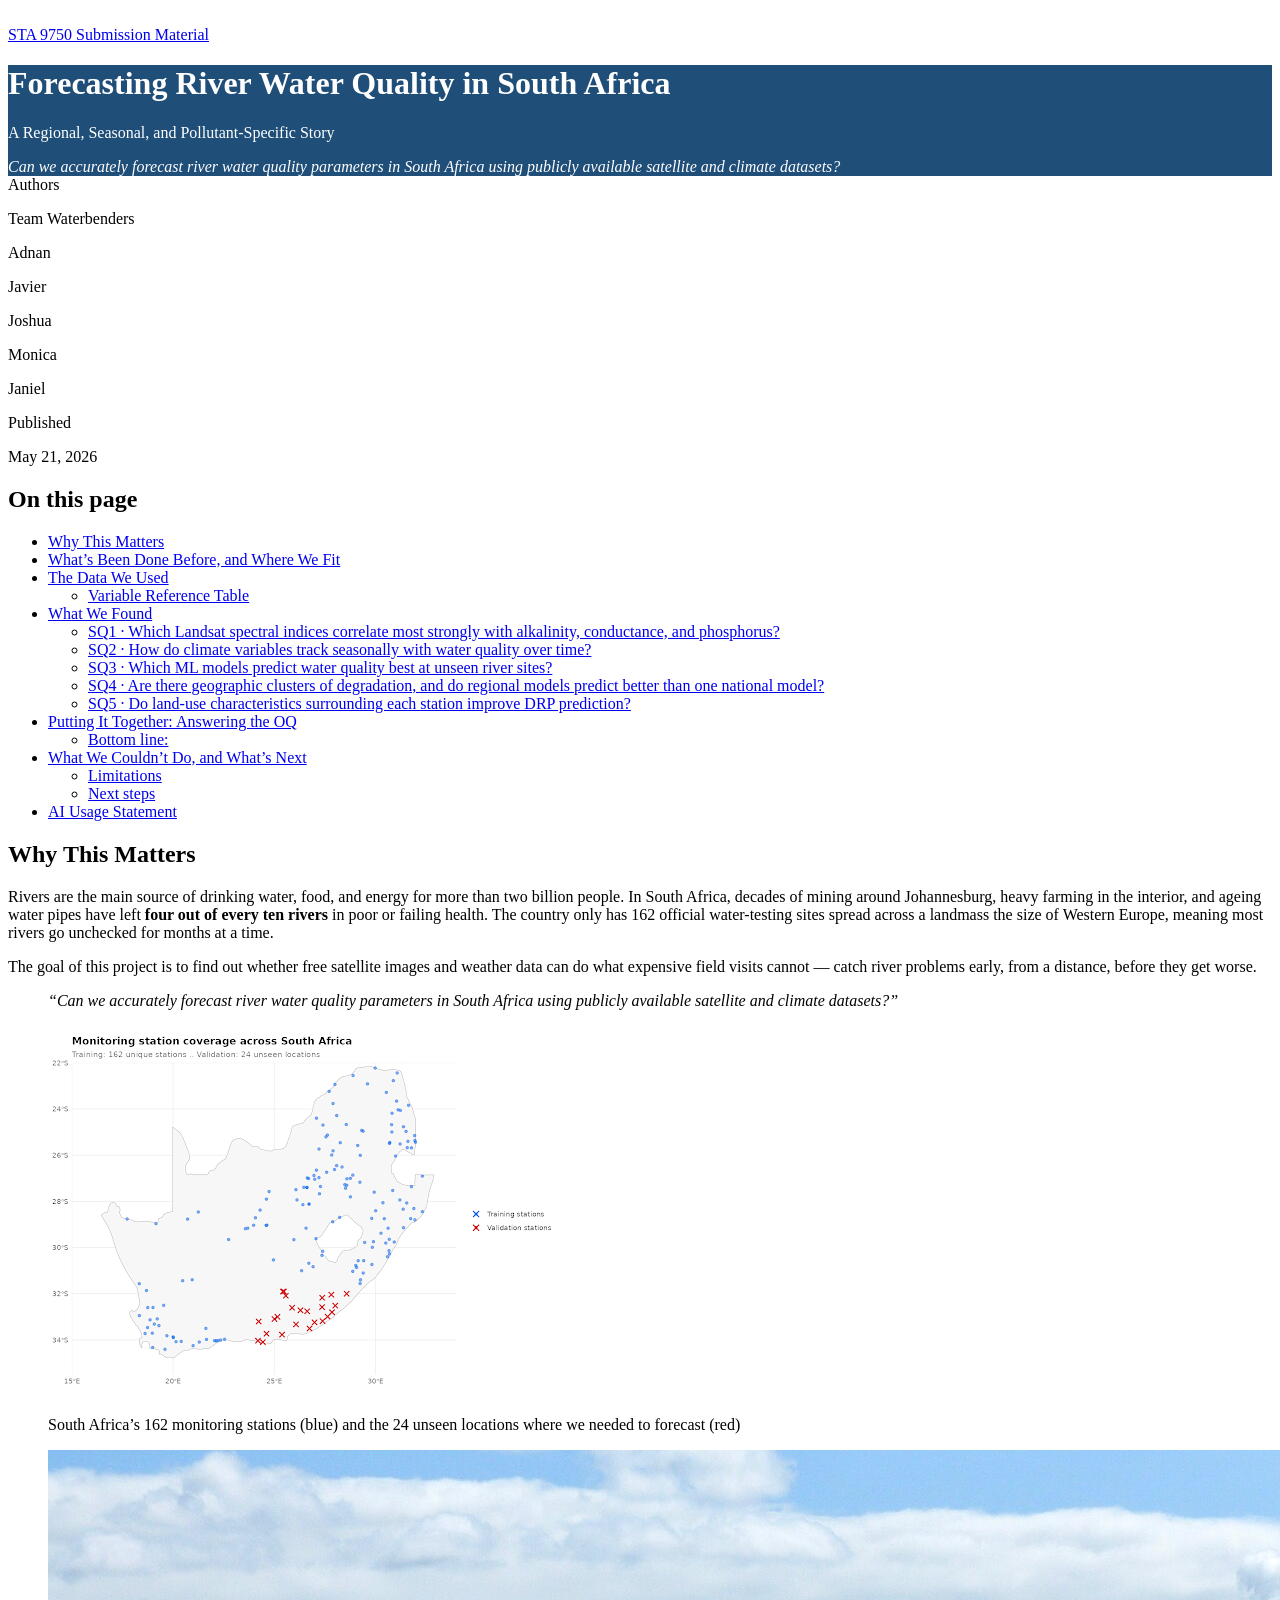
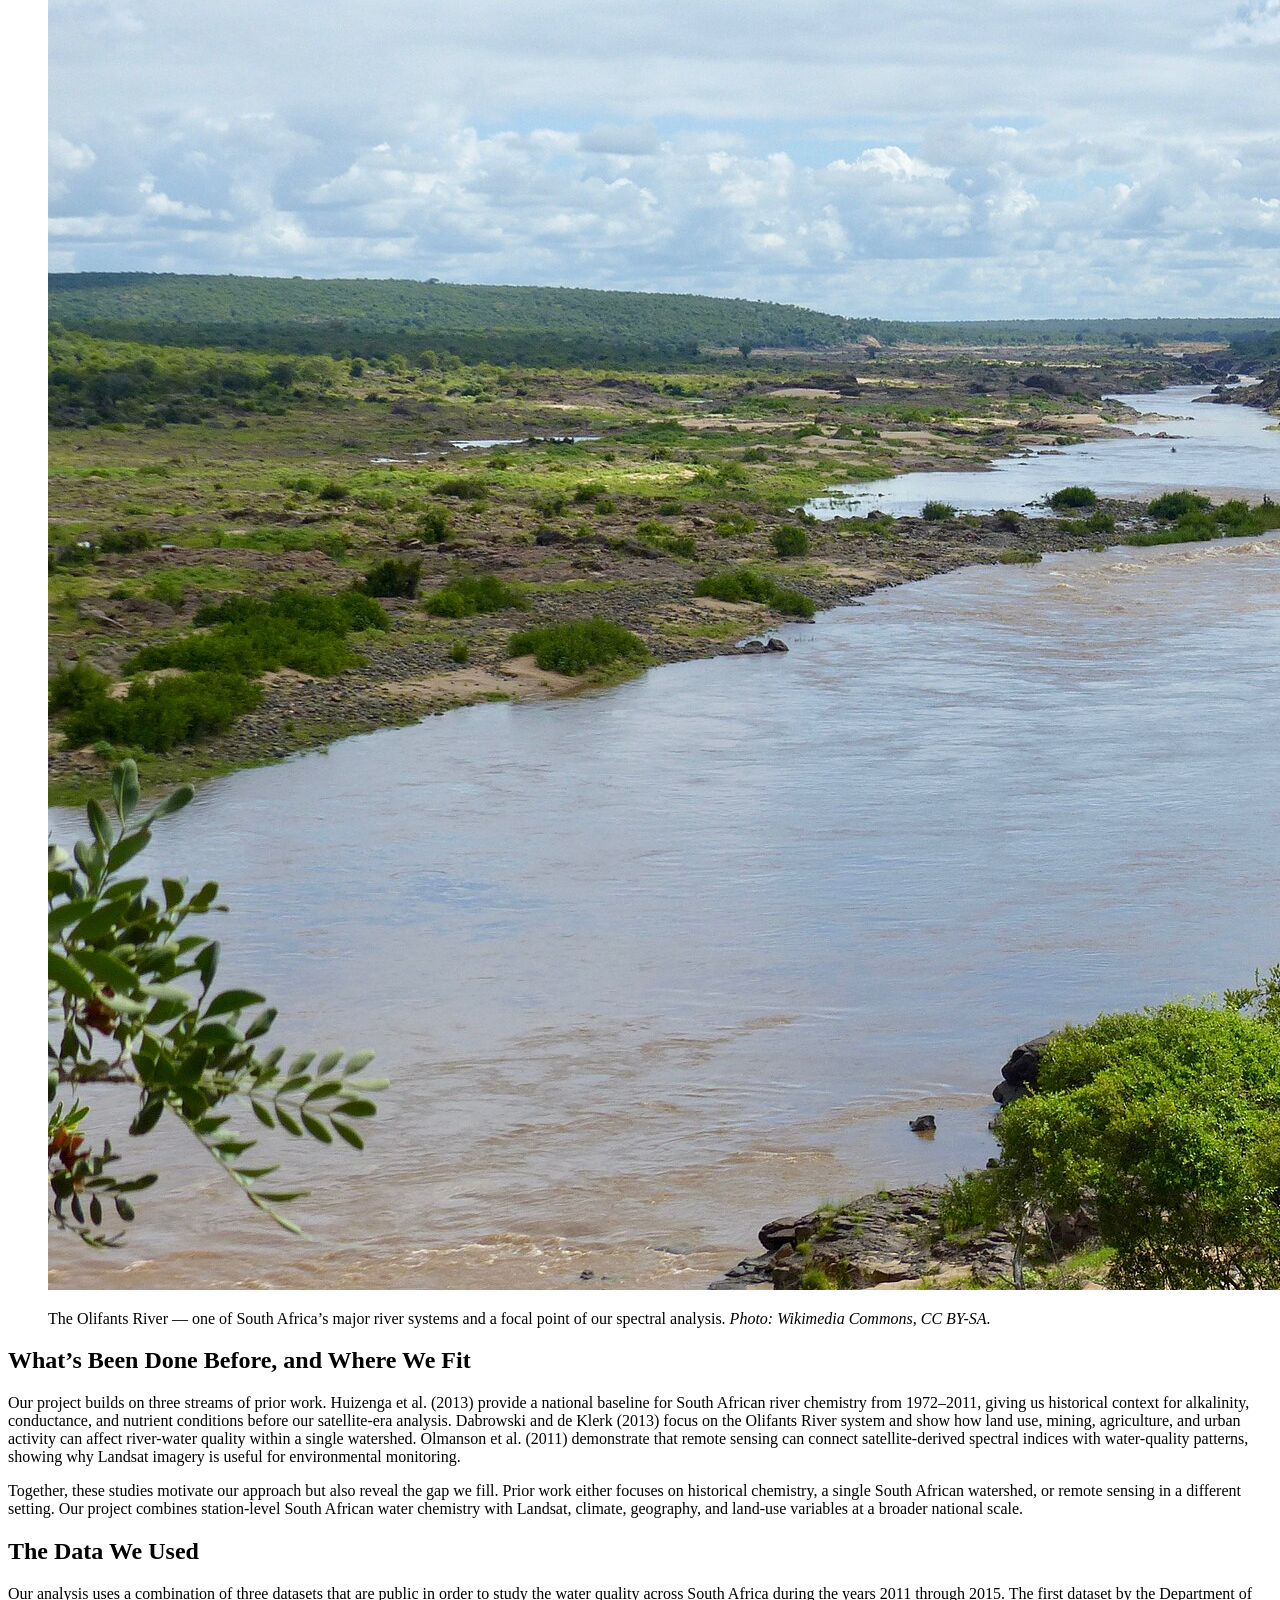
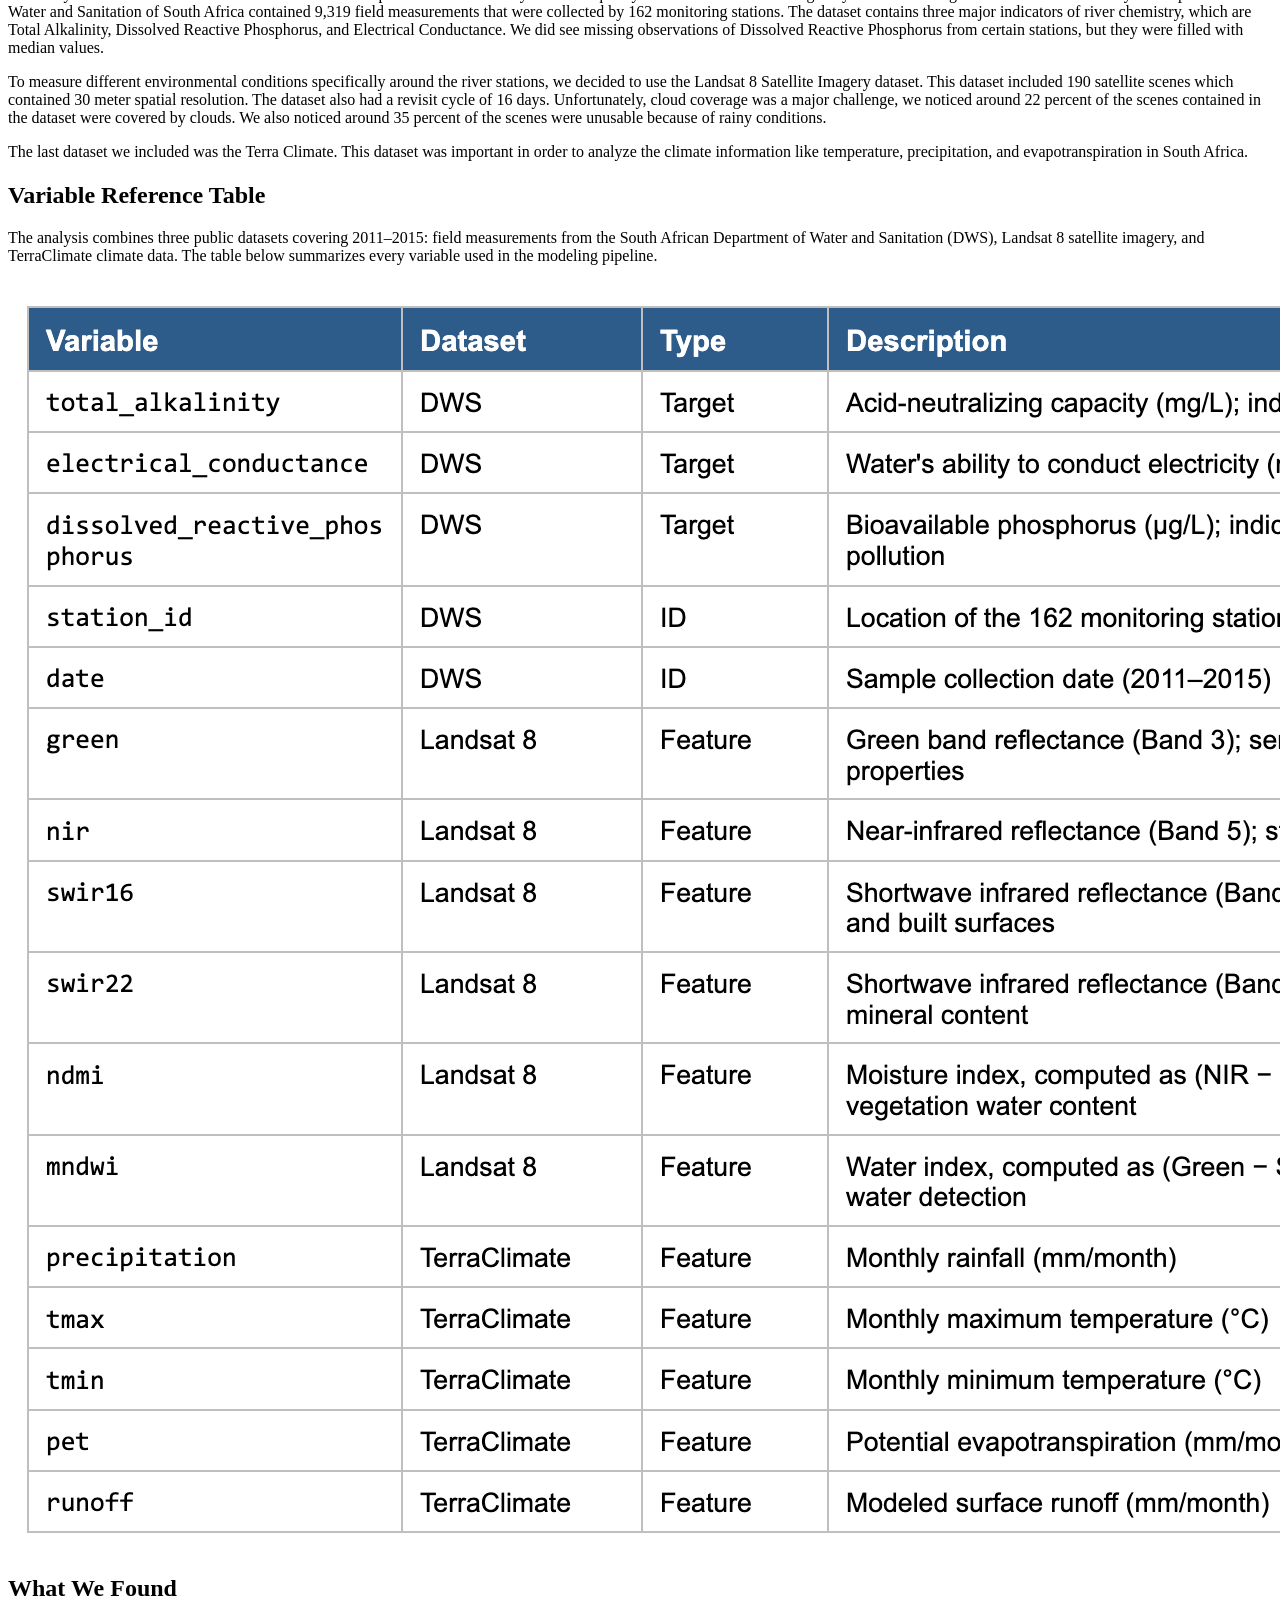
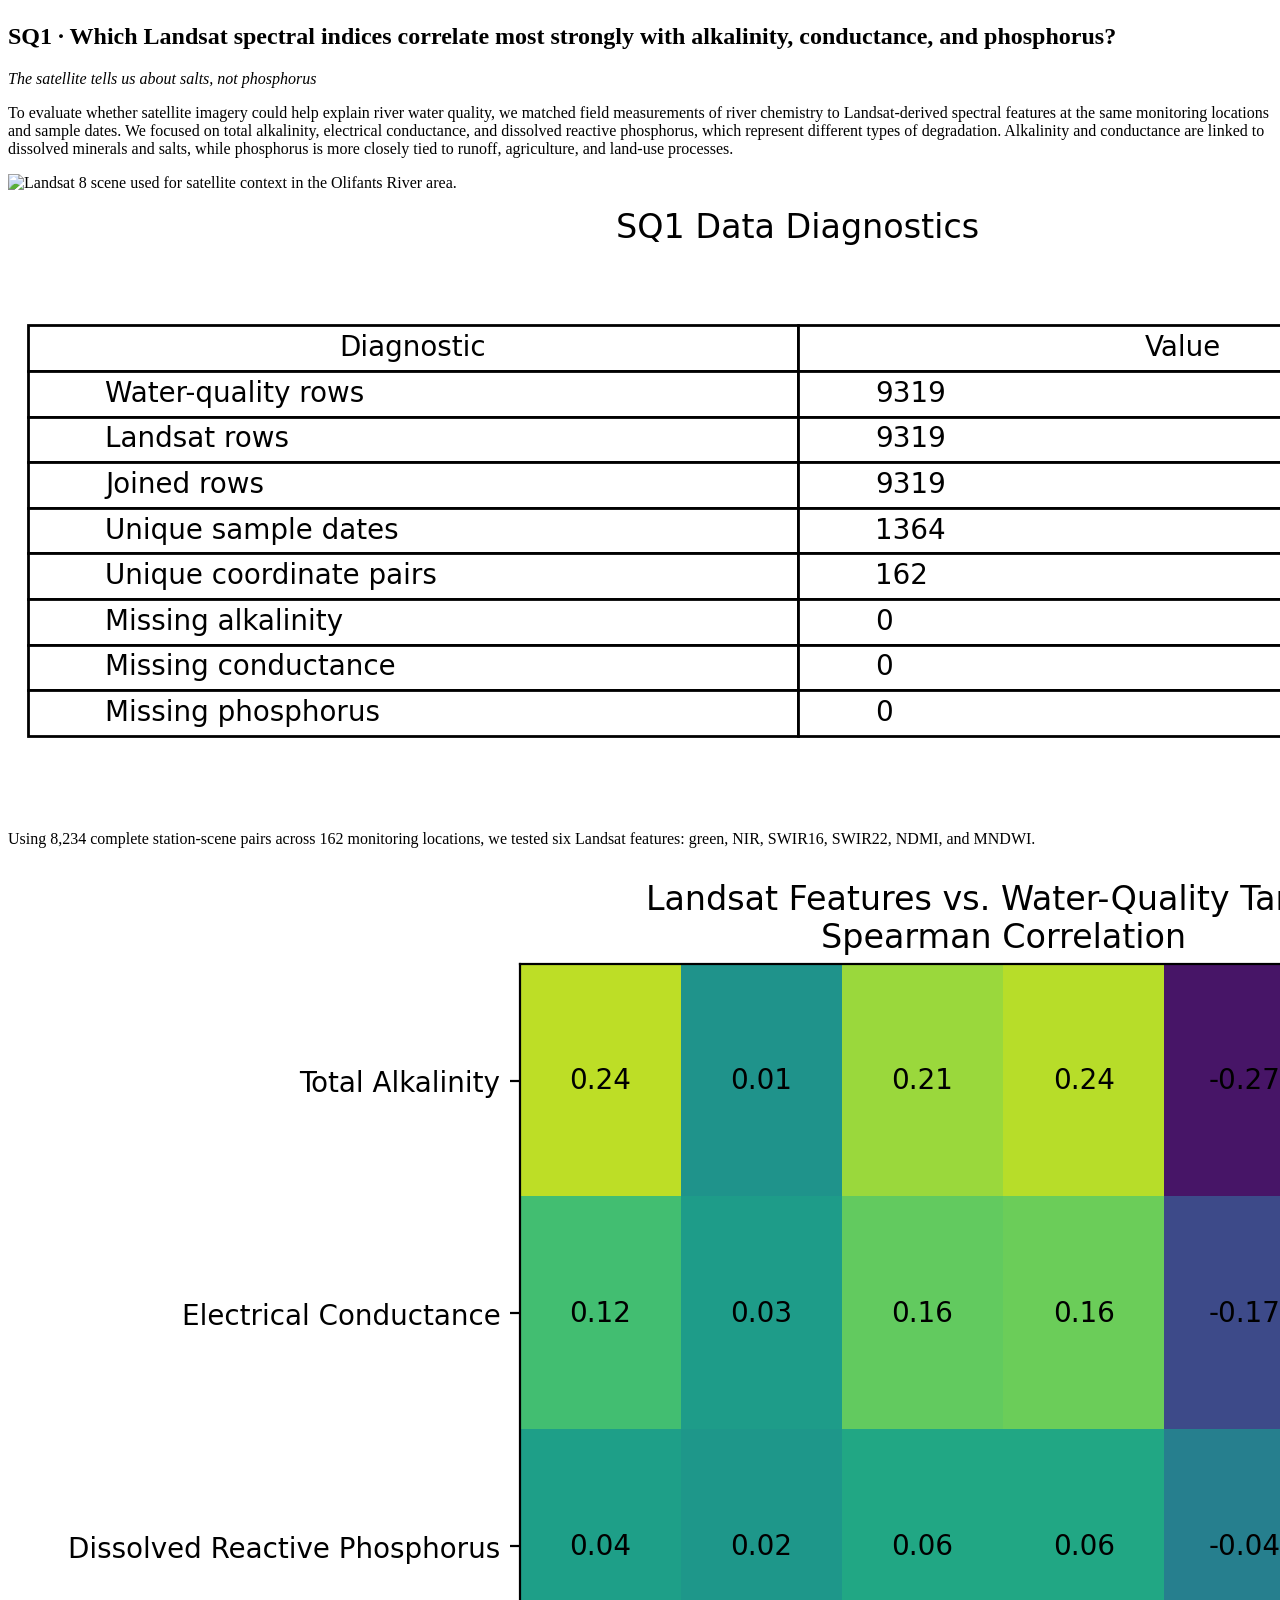
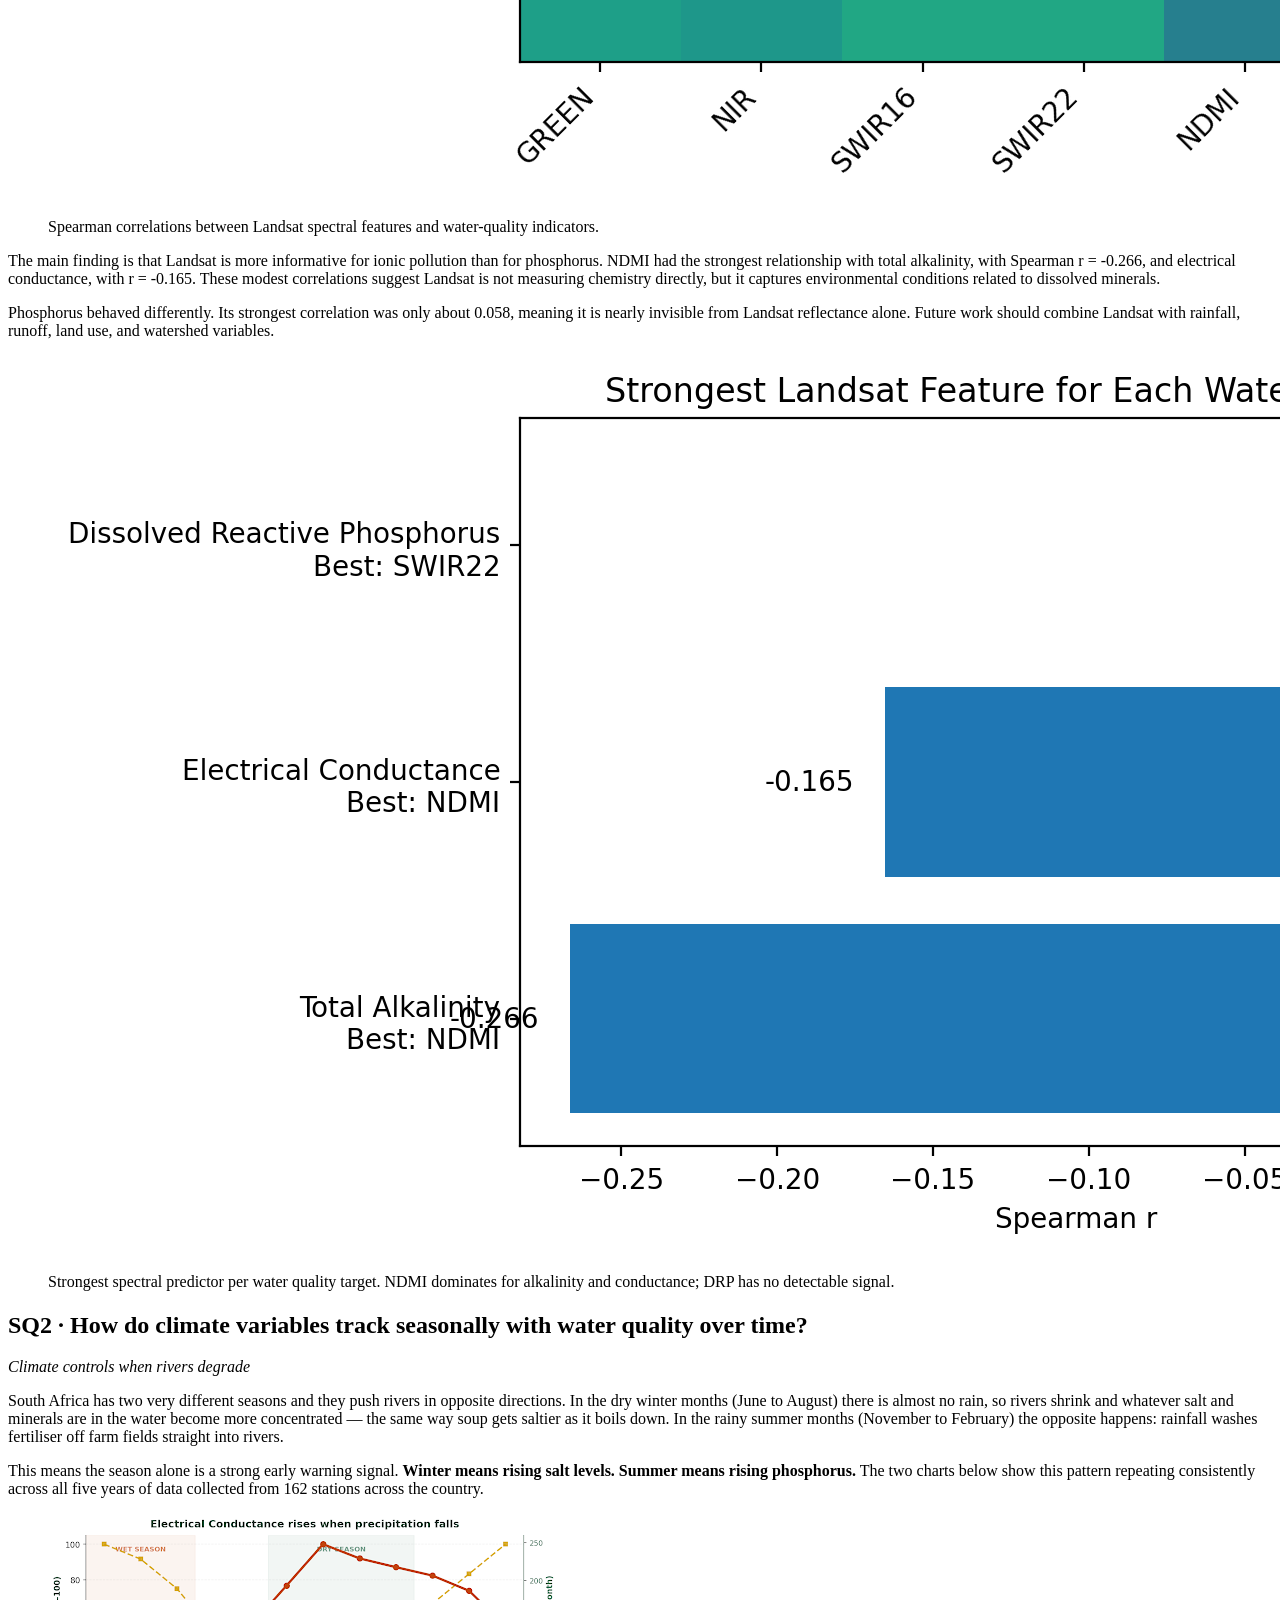
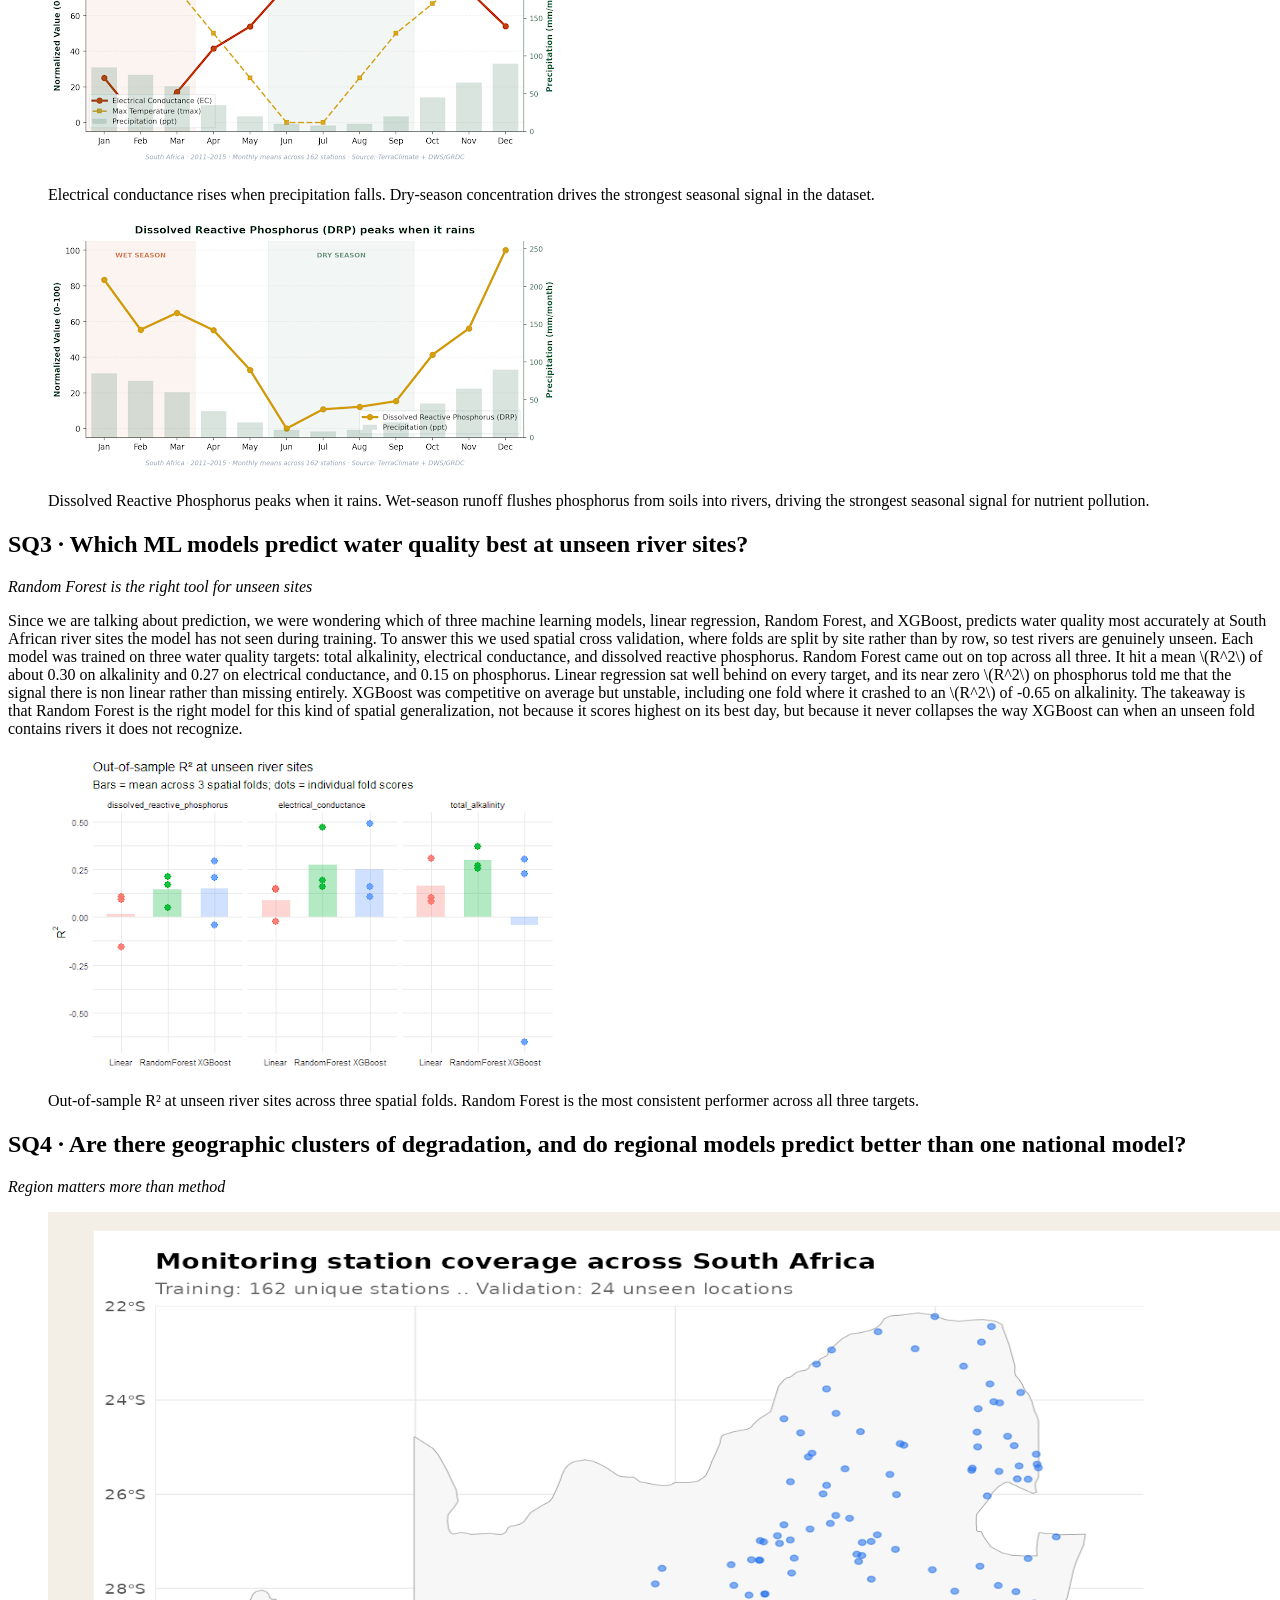
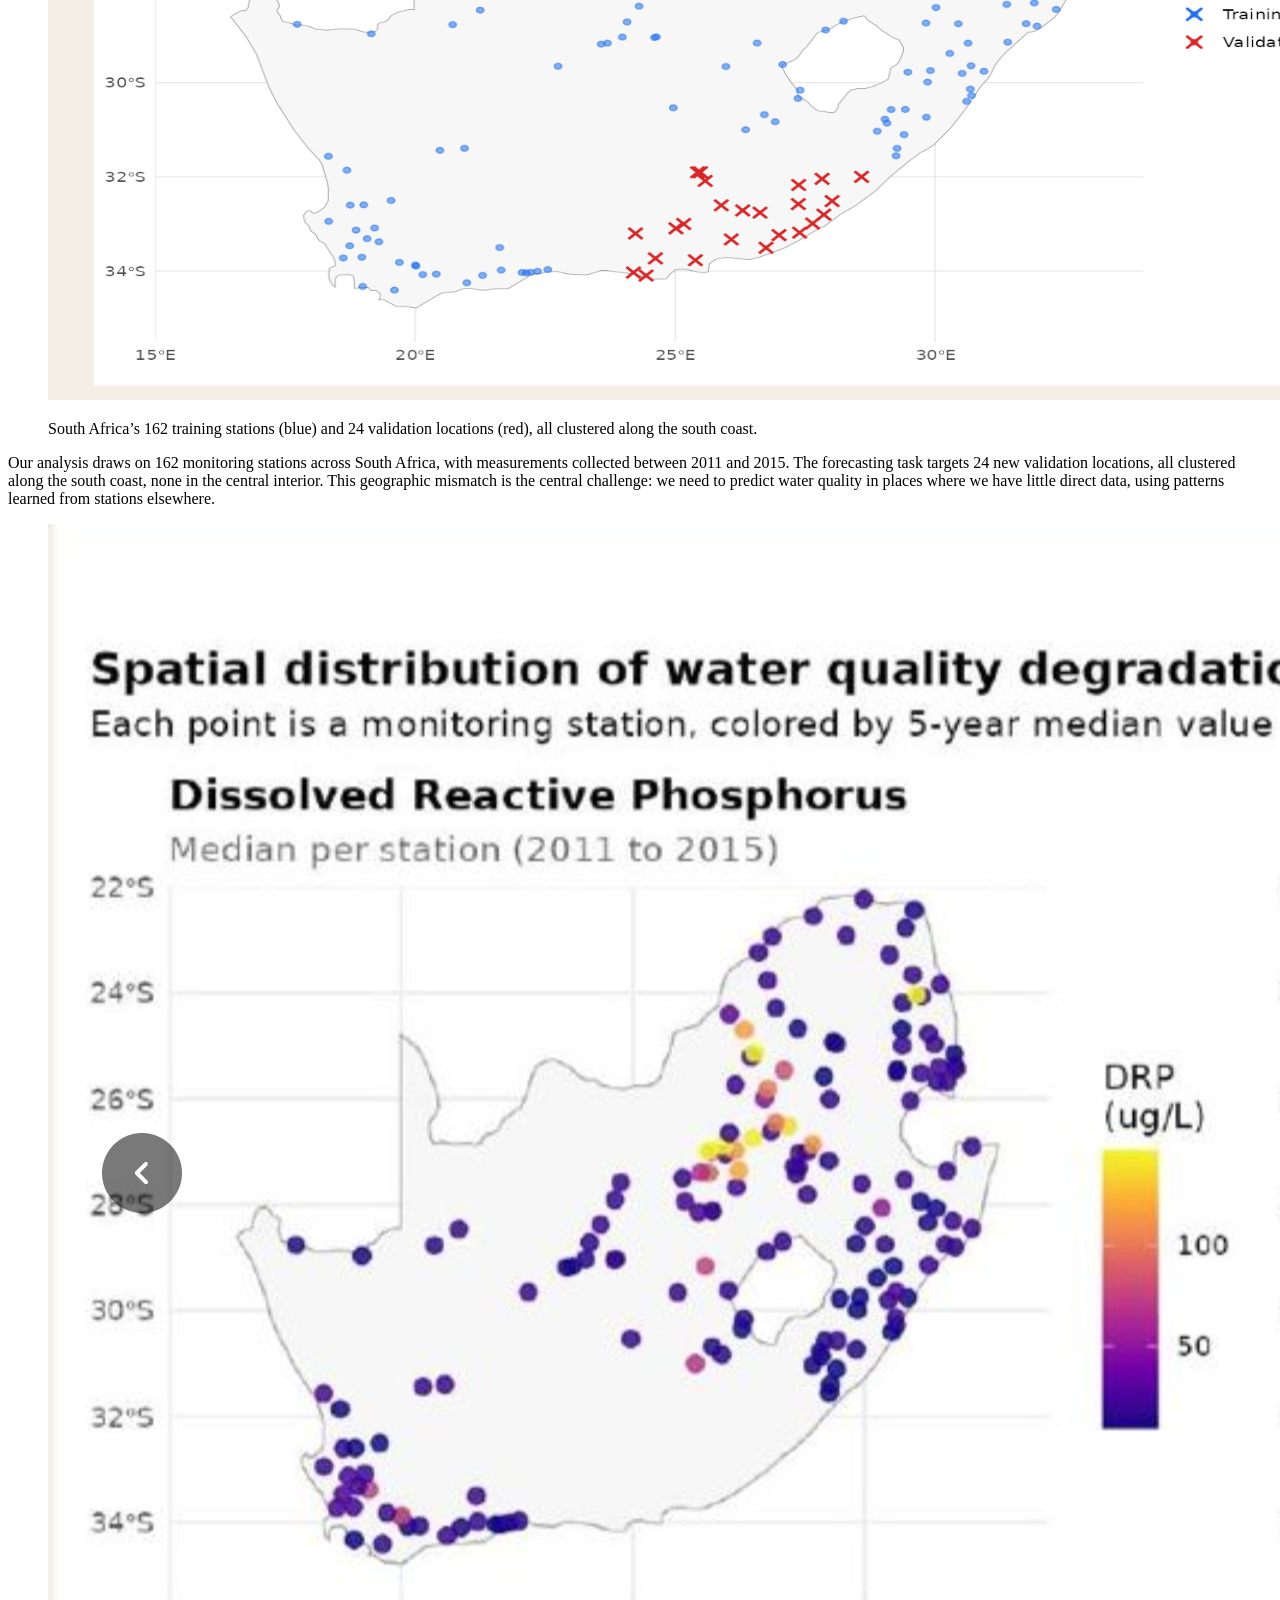
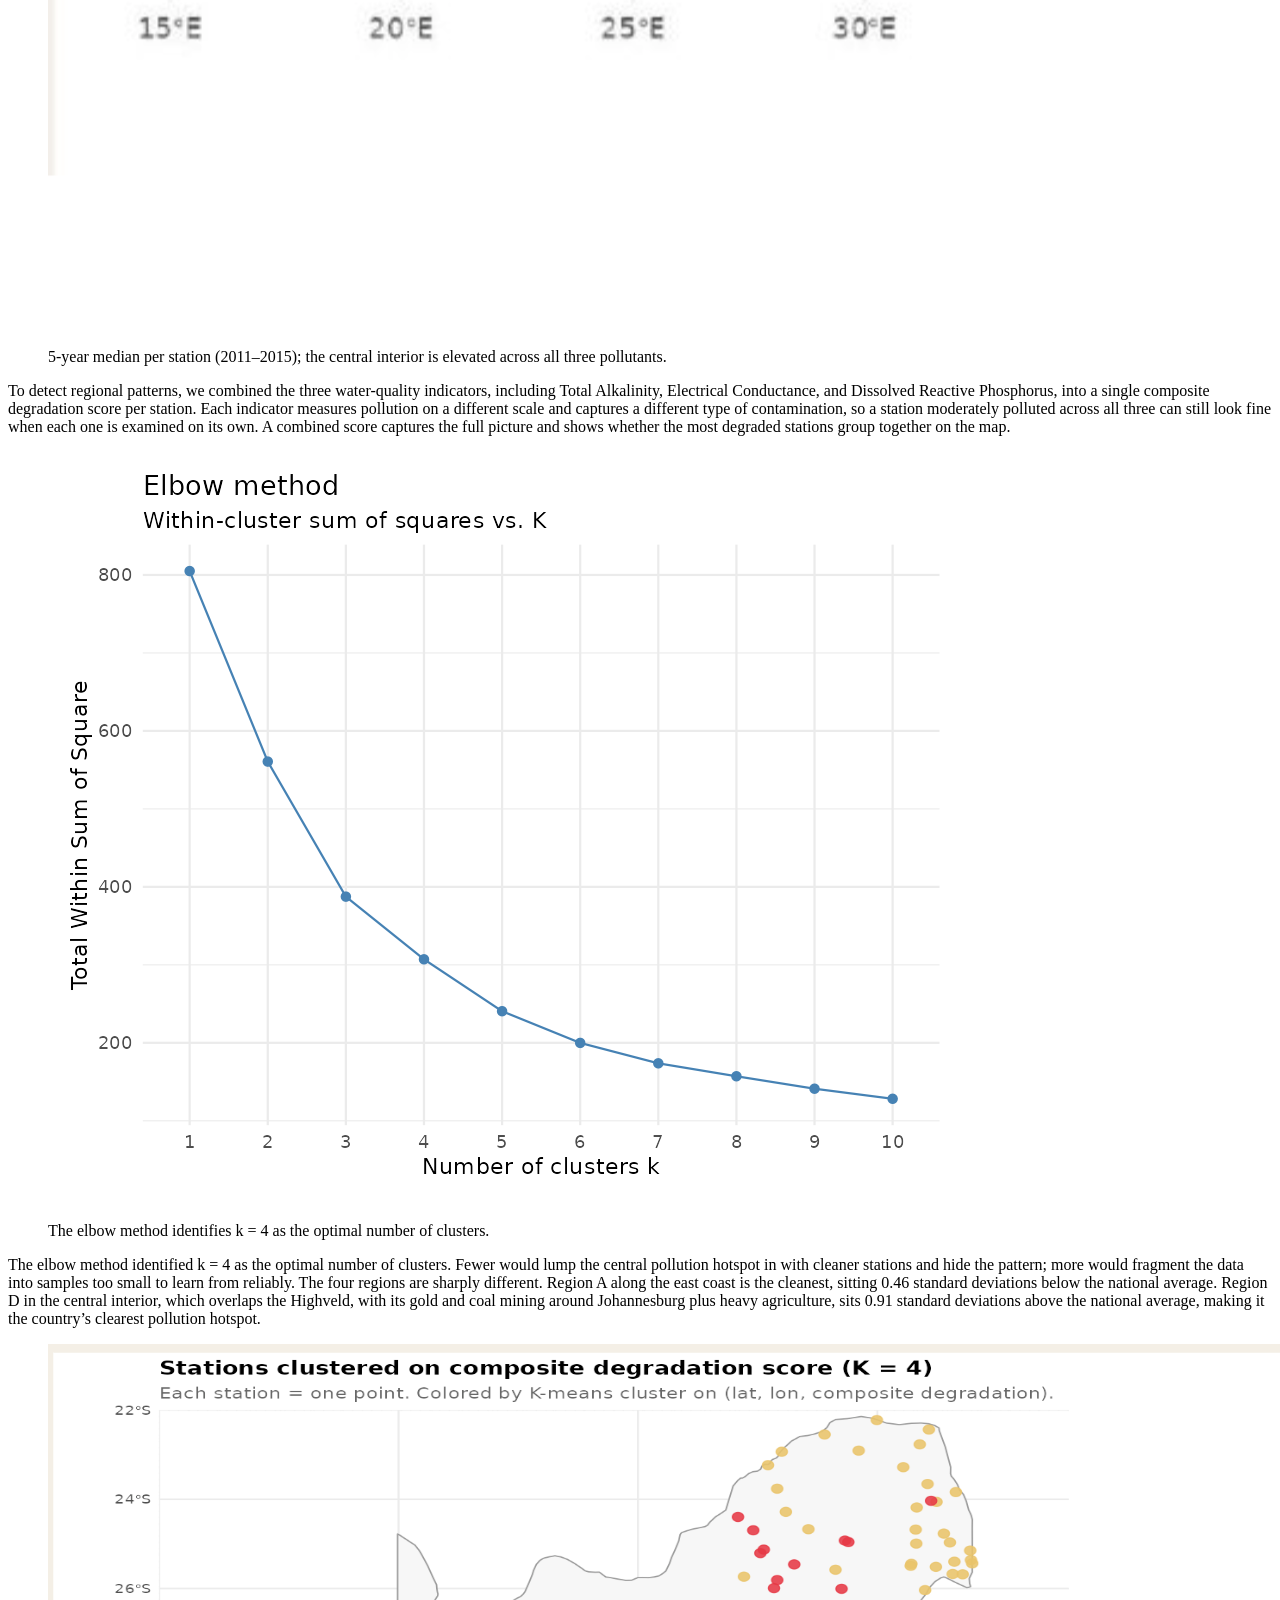
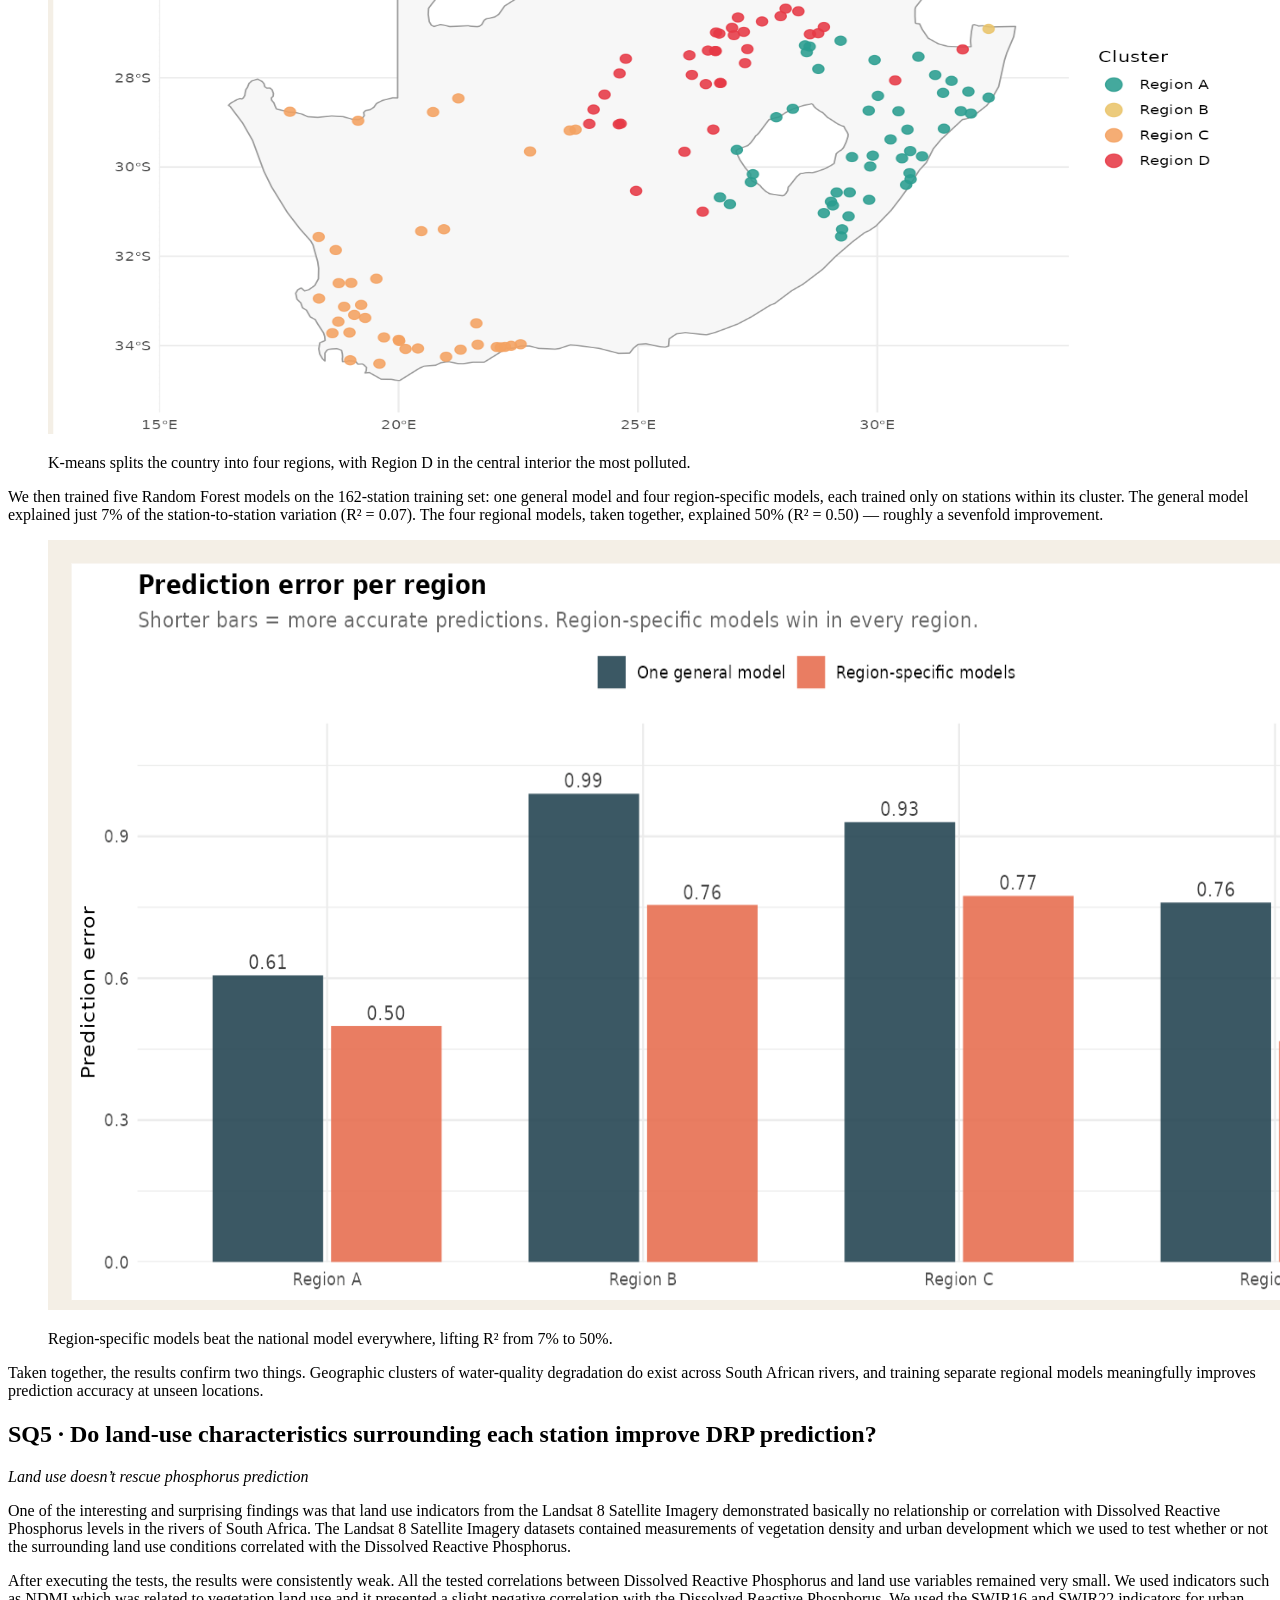
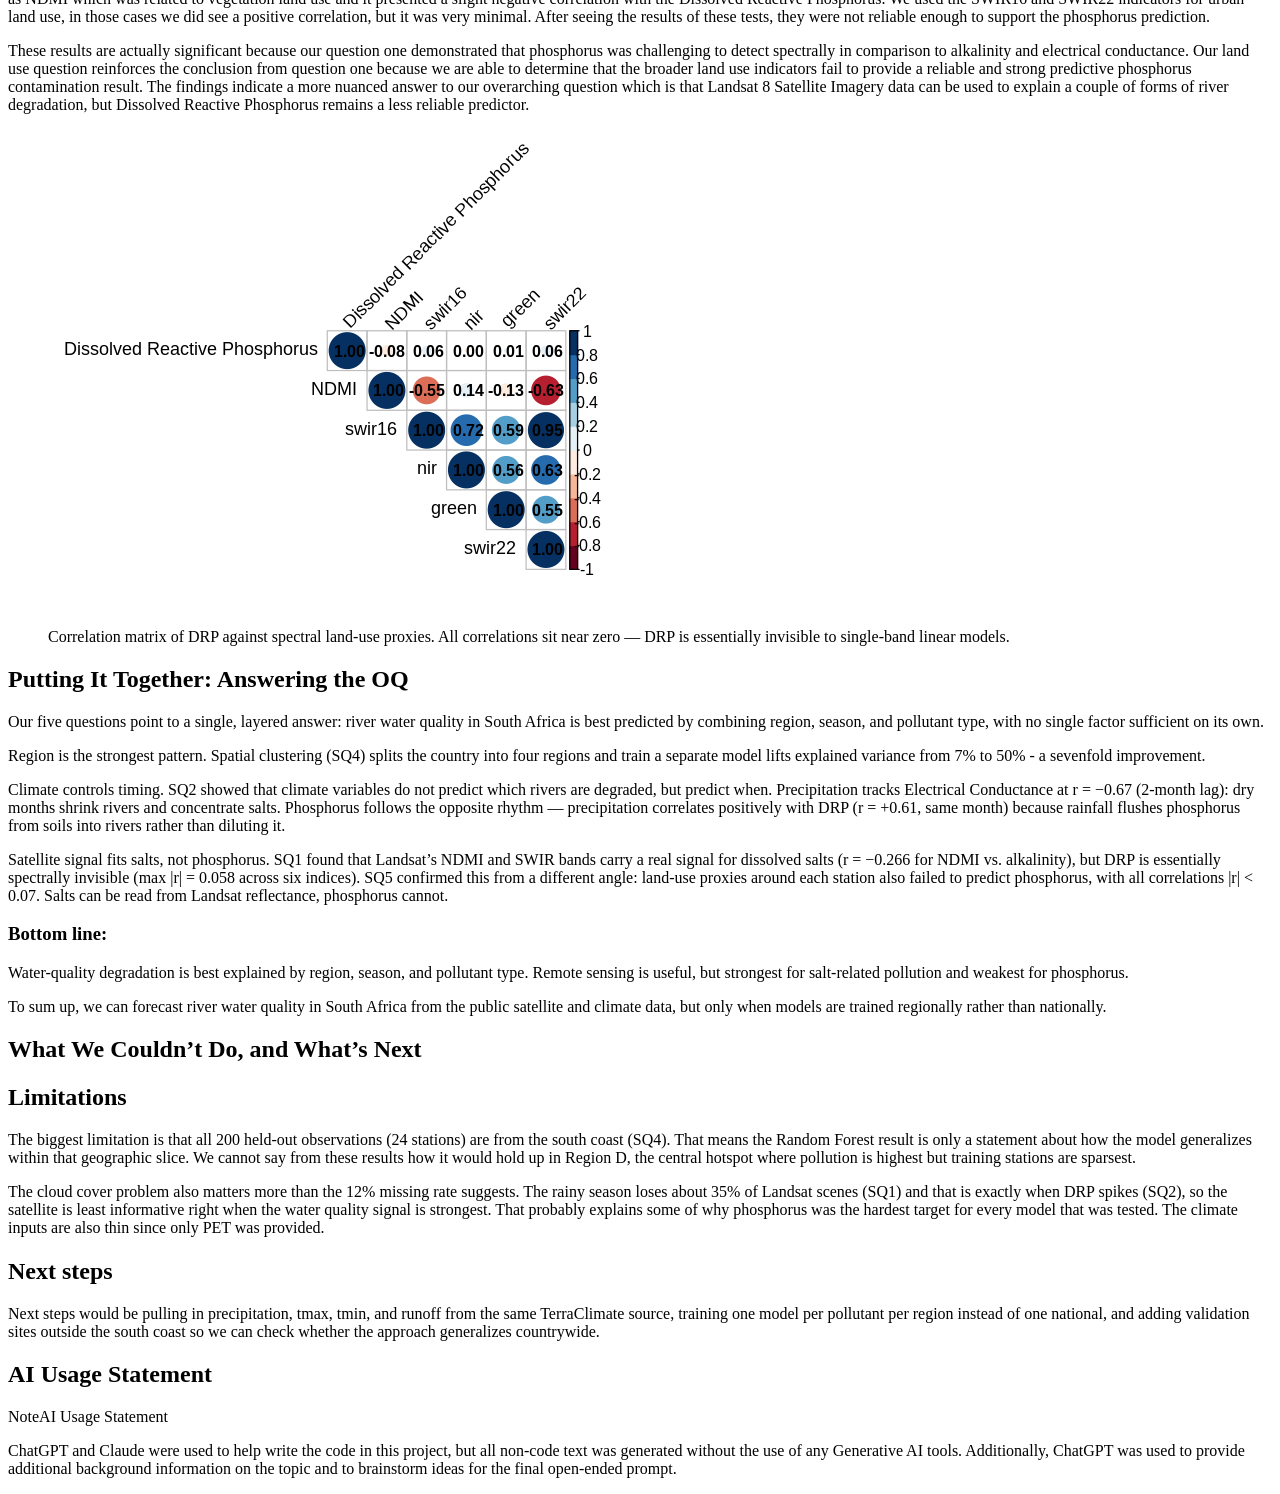
==== commit 20f3b0ae: "Final summary report - 3rd commit - commit the htlm after add the AI usage statement" ====
--- a/docs/Final_summary_report.html
+++ b/docs/Final_summary_report.html
@@ -214,6 +214,7 @@
   <li><a href="#limitations" id="toc-limitations" class="nav-link" data-scroll-target="#limitations">Limitations</a></li>
   <li><a href="#next-steps" id="toc-next-steps" class="nav-link" data-scroll-target="#next-steps">Next steps</a></li>
   </ul></li>
+  <li><a href="#ai-usage-statement" id="toc-ai-usage-statement" class="nav-link" data-scroll-target="#ai-usage-statement">AI Usage Statement</a></li>
   </ul>
 </nav>
 </nav>
@@ -407,9 +408,28 @@
 <section id="next-steps" class="level2">
 <h2 class="anchored" data-anchor-id="next-steps">Next steps</h2>
 <p>Next steps would be pulling in precipitation, tmax, tmin, and runoff from the same TerraClimate source, training one model per pollutant per region instead of one national, and adding validation sites outside the south coast so we can check whether the approach generalizes countrywide.</p>
-
-
-</section>
+</section>
+</section>
+<section id="ai-usage-statement" class="level1">
+<h1>AI Usage Statement</h1>
+<div class="callout callout-style-default callout-note callout-titled" title="AI Usage Statement">
+<div class="callout-header d-flex align-content-center collapsed" data-bs-toggle="collapse" data-bs-target=".callout-1-contents" aria-controls="callout-1" aria-expanded="false" aria-label="Toggle callout">
+<div class="callout-icon-container">
+<i class="callout-icon"></i>
+</div>
+<div class="callout-title-container flex-fill">
+<span class="screen-reader-only">Note</span>AI Usage Statement
+</div>
+<div class="callout-btn-toggle d-inline-block border-0 py-1 ps-1 pe-0 float-end"><i class="callout-toggle"></i></div>
+</div>
+<div id="callout-1" class="callout-1-contents callout-collapse collapse">
+<div class="callout-body-container callout-body">
+<p>ChatGPT and Claude were used to help write the code in this project, but all non-code text was generated without the use of any Generative AI tools. Additionally, ChatGPT was used to provide additional background information on the topic and to brainstorm ideas for the final open-ended prompt.</p>
+</div>
+</div>
+</div>
+
+
 </section>
 
 </main> <!-- /main -->
